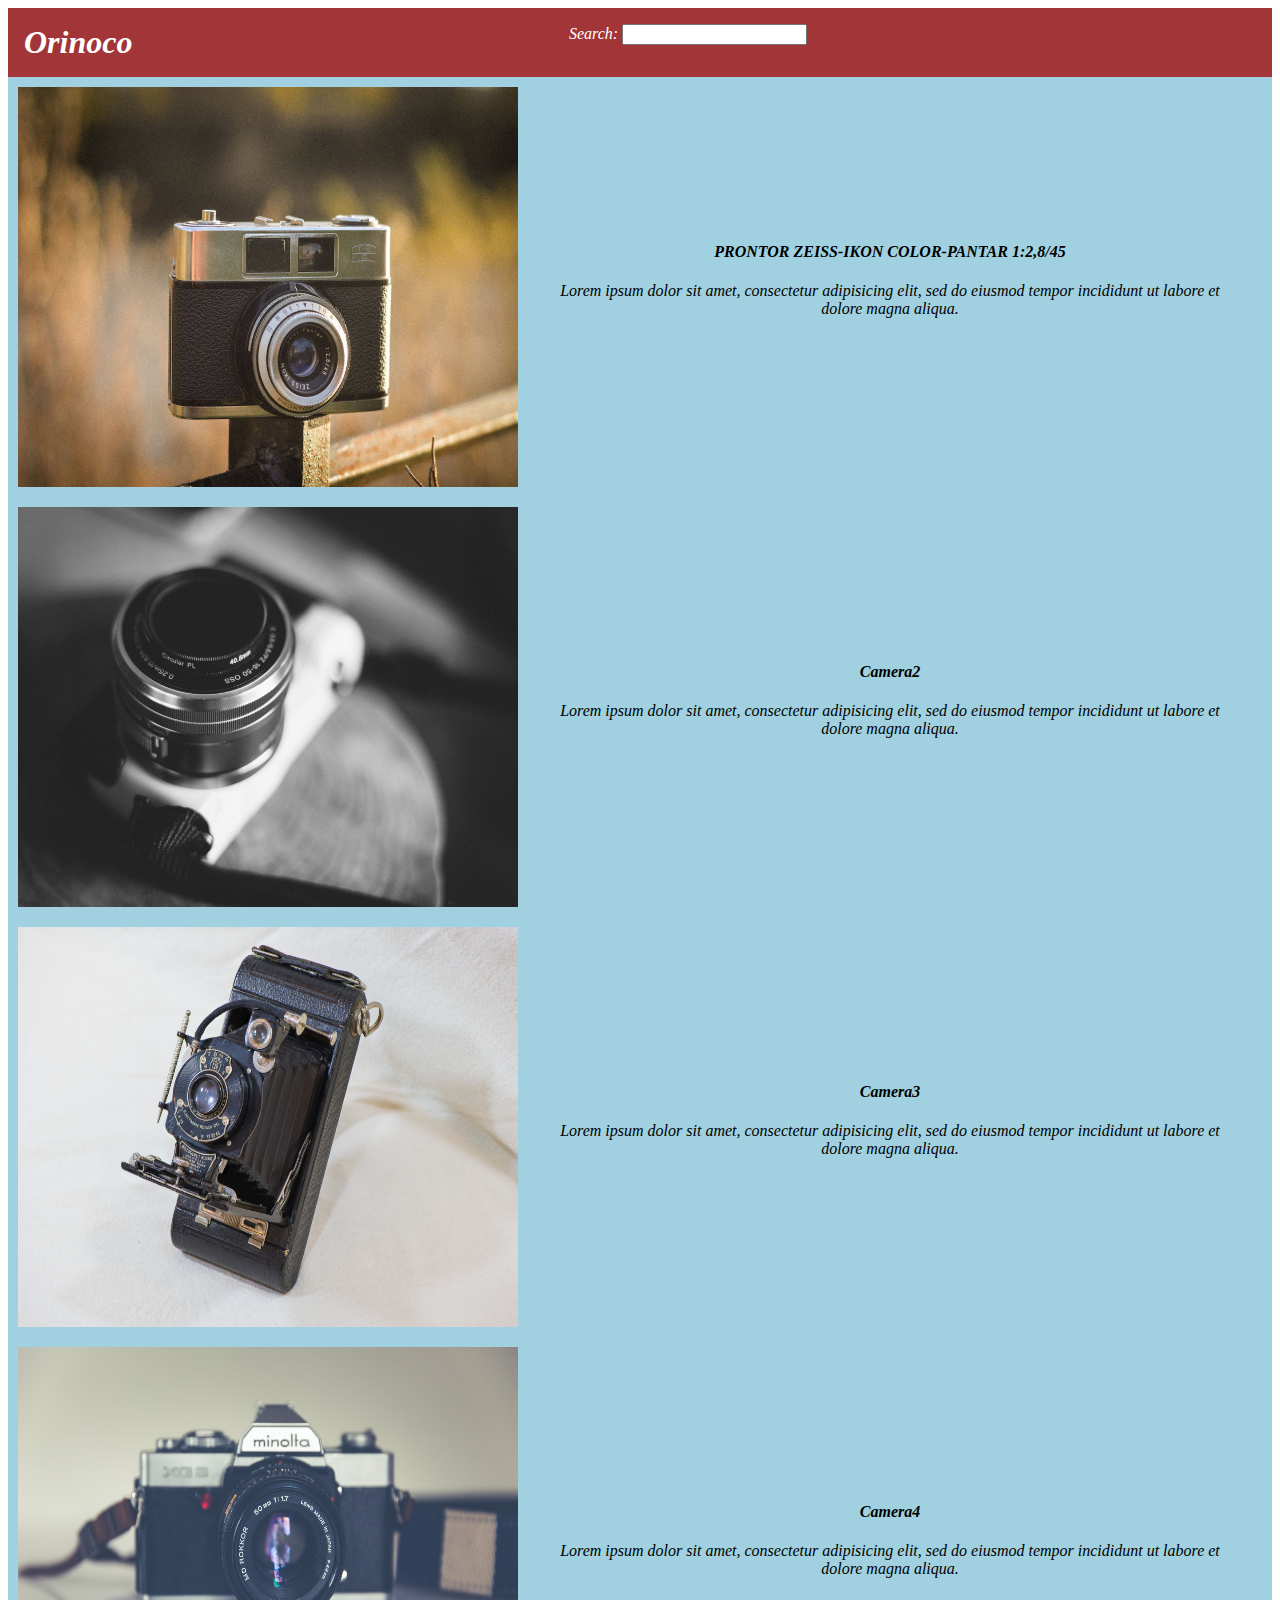
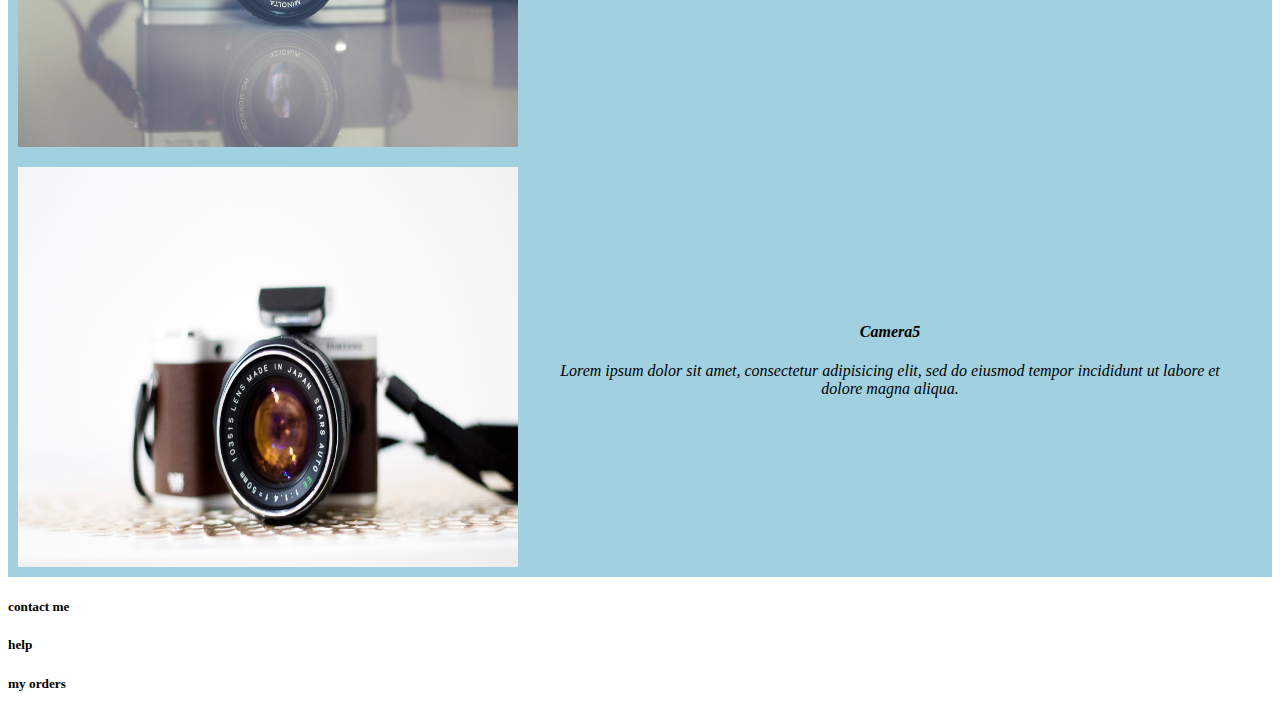
==== index.html @ 06f62643 "add camera images on body" ====
<!DOCTYPE html>
<html lang="en">
    <head>
    <meta charset="utf-8">
    <meta name="keywords" content="website,Orinoco, cameras, lences, best lences, vintage camera, buy camera, camera online, ">
    <meta name="description" content="Orinco a website, where you can find all best vitage cameras for sale, easy to order">
    <meta name="viewport" content="width=device-width, initial-scale=1.0, viewport-fit=cover">
    <link rel="stylesheet" href="style.css"> 
    <link rel="stylesheet" href="https://cdnjs.cloudflare.com/ajax/libs/font-awesome/4.7.0/css/font-awesome.min.css">
    <title>Orinoco</title>
</head>
<body>
 <div class="mainpage">
 <div class="grid-container">
    <div class="header">
    <div class="nav-logo">Orinoco</div>
    <div class="Search">
        <label for="search">Search:</label>
        <input type="search" id="search" name="search">
        </div>
    <div class="cart">
           <i class="fas fa-shopping-cart"></i>
        </div>
        </div>
    </div>
    <div class="camera">
        <div class="V-cam">
            <img src="image/vcam_1.jpg" alt="Lorem ipsum dolor sit amet, consectetur adipisicing elit, sed do eiusmod tempor incididunt ut labore et dolore magna aliqua." height="400" width="500">
            <div class="description" >
                <h4>PRONTOR ZEISS-IKON COLOR-PANTAR 1:2,8/45 </h4>
                <p>Lorem ipsum dolor sit amet, consectetur adipisicing elit, sed do eiusmod tempor incididunt ut labore et dolore magna aliqua.</p>
             <div class="options">
                 <i class="fas fa-shopping-basket"></i>
                 <i class="fas fa-binoculars"></i>
             </div>   
            </div>
        </div>
         <div class="V-cam">
            <img src="image/vcam_2.jpg" alt="Lorem ipsum dolor sit amet, consectetur adipisicing elit, sed do eiusmod tempor incididunt ut labore et dolore magna aliqua." height="400" width="500">
            <div class="description">
                <h4>Camera2</h4>
                <p>Lorem ipsum dolor sit amet, consectetur adipisicing elit, sed do eiusmod tempor incididunt ut labore et dolore magna aliqua.</p>
                <div class="options">
                 <i class="fas fa-shopping-basket"></i>
                 <i class="fas fa-binoculars"></i>
            </div>
        </div>
         </div>
         <div class="V-cam">
            <img src="image/vcam_3.jpg" alt="Lorem ipsum dolor sit amet, consectetur adipisicing elit, sed do eiusmod tempor incididunt ut labore et dolore magna aliqua." height="400" width="500">
            <div class="description">
                <h4>Camera3</h4>
                <p>Lorem ipsum dolor sit amet, consectetur adipisicing elit, sed do eiusmod tempor incididunt ut labore et dolore magna aliqua.</p>
                    <div class="options">
                 <i class="fas fa-shopping-basket"></i>
                 <i class="fas fa-binoculars"></i>
            </div>
            </div>
        </div>
         <div class="V-cam">
            <img src="image/vcam_4.jpg" alt="Lorem ipsum dolor sit amet, consectetur adipisicing elit, sed do eiusmod tempor incididunt ut labore et dolore magna aliqua." height="400" width="500" >
            <div class="description">
                <h4>Camera4</h4>
                <p>Lorem ipsum dolor sit amet, consectetur adipisicing elit, sed do eiusmod tempor incididunt ut labore et dolore magna aliqua.</p>
                    <div class="options">
                 <i class="fas fa-shopping-basket"></i>
                 <i class="fas fa-binoculars"></i>
            </div>
            </div>
        </div>
         <div class="V-cam">
            <img src="image/vcam_5.jpg" alt="Lorem ipsum dolor sit amet, consectetur adipisicing elit, sed do eiusmod tempor incididunt ut labore et dolore magna aliqua." height="400" width="500">
            <div class="description">
                <h4>Camera5</h4>
                <p>Lorem ipsum dolor sit amet, consectetur adipisicing elit, sed do eiusmod tempor incididunt ut labore et dolore magna aliqua.</p>
                    <div class="options">
                 <i class="fas fa-shopping-basket"></i>
                 <i class="fas fa-binoculars"></i>
            </div>
            </div>
        </div>   
    </div>
    </div>
    <div class="footer">
        <h5>contact me</h5>
        <h5>help</h5>
        <h5>my orders</h5>

    </div>
    
</body>
</html>
---- style.css ----
.mainpage {
    background-color: rgb(161, 209, 224);
    font-style: italic;
   
}

.header{
    background-color: rgba(160, 21, 21, 0.836);
    font-family: serif;
    color: white;
    margin: 0 auto;
    padding: 1em;
    display: flex;
    flex-direction: row;
    align-content: center;
    justify-content:space-between;
    
}
.nav-logo{
    color: white;
    font-weight: bold;
    font-family:fantasy;
    font-size:xx-large;
    

}
.nav-search{
  overflow: hidden;
  background-color: #fafafa;
  float: left;
  display: block;
  color: black;
  text-align: center;
  padding: 10px 14px;
  margin-right: 200px;
  text-decoration: none;
  font-size: 17px;

}
.cart{
    color:white ;
}
.camera{
    display: flex;
    flex-direction: column;
    align-items: flex-start;
}
.camera .V-cam {
    display: flex;
    flex-direction: row;
    align-content: center;
    justify-content:space-between;
    margin: 10px;
}
.description {
    margin: 30px;
   text-align: center;
   align-self: center;

}
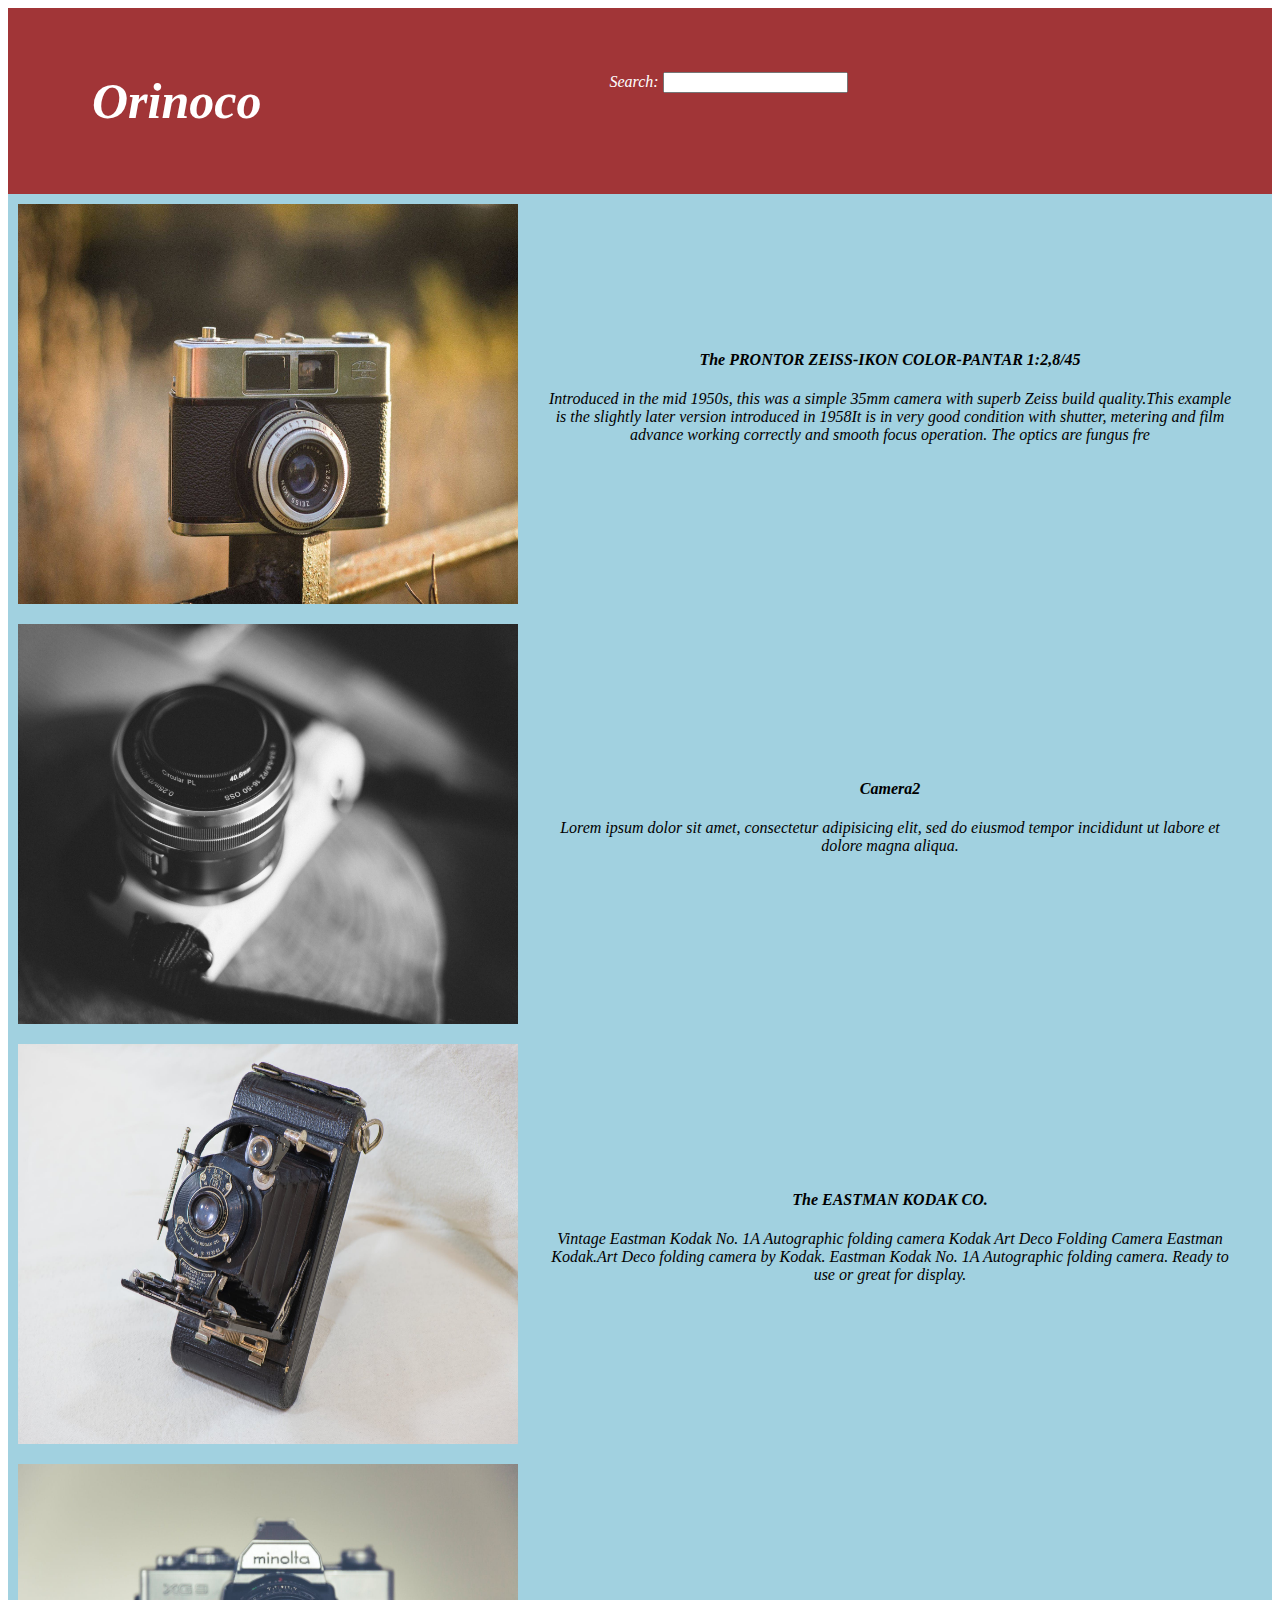
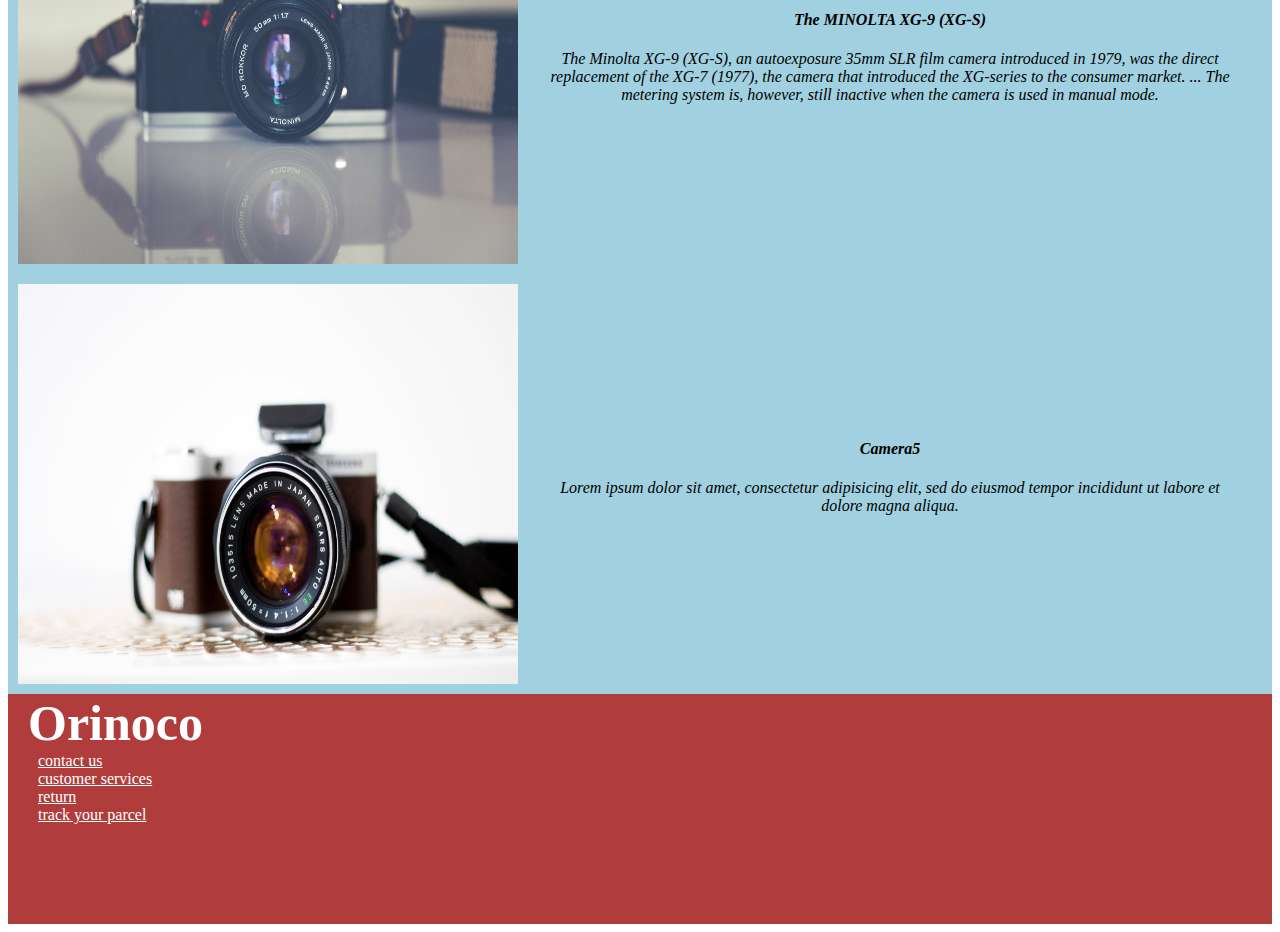
==== commit ad19f572: "coded footer assigning background, link and logo" ====
--- a/index.html
+++ b/index.html
@@ -27,8 +27,8 @@
         <div class="V-cam">
             <img src="image/vcam_1.jpg" alt="Lorem ipsum dolor sit amet, consectetur adipisicing elit, sed do eiusmod tempor incididunt ut labore et dolore magna aliqua." height="400" width="500">
             <div class="description" >
-                <h4>PRONTOR ZEISS-IKON COLOR-PANTAR 1:2,8/45 </h4>
-                <p>Lorem ipsum dolor sit amet, consectetur adipisicing elit, sed do eiusmod tempor incididunt ut labore et dolore magna aliqua.</p>
+                <h4>The PRONTOR ZEISS-IKON COLOR-PANTAR 1:2,8/45 </h4>
+                <p>Introduced in the mid 1950s, this was a simple 35mm camera with superb Zeiss build quality.This example is the slightly later version introduced in 1958It is in very good condition with shutter, metering and film advance working correctly and smooth focus operation. The optics are fungus fre</p>
              <div class="options">
                  <i class="fas fa-shopping-basket"></i>
                  <i class="fas fa-binoculars"></i>
@@ -49,8 +49,8 @@
          <div class="V-cam">
             <img src="image/vcam_3.jpg" alt="Lorem ipsum dolor sit amet, consectetur adipisicing elit, sed do eiusmod tempor incididunt ut labore et dolore magna aliqua." height="400" width="500">
             <div class="description">
-                <h4>Camera3</h4>
-                <p>Lorem ipsum dolor sit amet, consectetur adipisicing elit, sed do eiusmod tempor incididunt ut labore et dolore magna aliqua.</p>
+                <h4> The EASTMAN KODAK CO.</h4>
+                <p>Vintage Eastman Kodak No. 1A Autographic folding camera Kodak Art Deco Folding Camera Eastman Kodak.Art Deco folding camera by Kodak. Eastman Kodak No. 1A Autographic folding camera. Ready to use or great for display.</p>
                     <div class="options">
                  <i class="fas fa-shopping-basket"></i>
                  <i class="fas fa-binoculars"></i>
@@ -60,8 +60,8 @@
          <div class="V-cam">
             <img src="image/vcam_4.jpg" alt="Lorem ipsum dolor sit amet, consectetur adipisicing elit, sed do eiusmod tempor incididunt ut labore et dolore magna aliqua." height="400" width="500" >
             <div class="description">
-                <h4>Camera4</h4>
-                <p>Lorem ipsum dolor sit amet, consectetur adipisicing elit, sed do eiusmod tempor incididunt ut labore et dolore magna aliqua.</p>
+                <h4>The MINOLTA XG-9 (XG-S)</h4>
+                <p>The Minolta XG-9 (XG-S), an autoexposure 35mm SLR film camera introduced in 1979, was the direct replacement of the XG-7 (1977), the camera that introduced the XG-series to the consumer market. ... The metering system is, however, still inactive when the camera is used in manual mode.</p>
                     <div class="options">
                  <i class="fas fa-shopping-basket"></i>
                  <i class="fas fa-binoculars"></i>
@@ -82,10 +82,11 @@
     </div>
     </div>
     <div class="footer">
-        <h5>contact me</h5>
-        <h5>help</h5>
-        <h5>my orders</h5>
-
+        <div class="nav-logo">Orinoco</div>
+       <li><a class="text-color" href="http://contactus.com">contact us</a></li>
+       <li><a class="text-color" href="http://customerservices.com">customer services</a></li>
+       <li><a class="text-color" href="http://return.com">return</a></li>
+       <li><a class="text-color" href="http://trackyourparcel.com">track your parcel</a></li>
     </div>
     
 </body>
--- a/style.css
+++ b/style.css
@@ -1,7 +1,6 @@
 .mainpage {
     background-color: rgb(161, 209, 224);
     font-style: italic;
-   
 }
 
 .header{
@@ -9,23 +8,20 @@
     font-family: serif;
     color: white;
     margin: 0 auto;
-    padding: 1em;
+    padding: 4em;
     display: flex;
     flex-direction: row;
     align-content: center;
-    justify-content:space-between;
-    
+    justify-content:space-between;    
 }
 .nav-logo{
     color: white;
     font-weight: bold;
     font-family:fantasy;
-    font-size:xx-large;
-    
-
+    font-size: 50px;
+    margin-left:20px;
 }
 .nav-search{
-  overflow: hidden;
   background-color: #fafafa;
   float: left;
   display: block;
@@ -35,7 +31,6 @@
   margin-right: 200px;
   text-decoration: none;
   font-size: 17px;
-
 }
 .cart{
     color:white ;
@@ -56,5 +51,22 @@
     margin: 30px;
    text-align: center;
    align-self: center;
-
+}
+.options{
+    display: flex;
+    flex: row;
+    align-items: center;
+    justify-content:space-around;
+}
+.footer {
+    background-color: rgba(160, 21, 21, 0.836);
+    height: 230px;
+}
+.footer a {
+    display: flex;
+    flex-direction: column;
+    align-items: flex-start;
+    margin-left: 20px;
+    color: white;
+    margin-left: 30px;
 }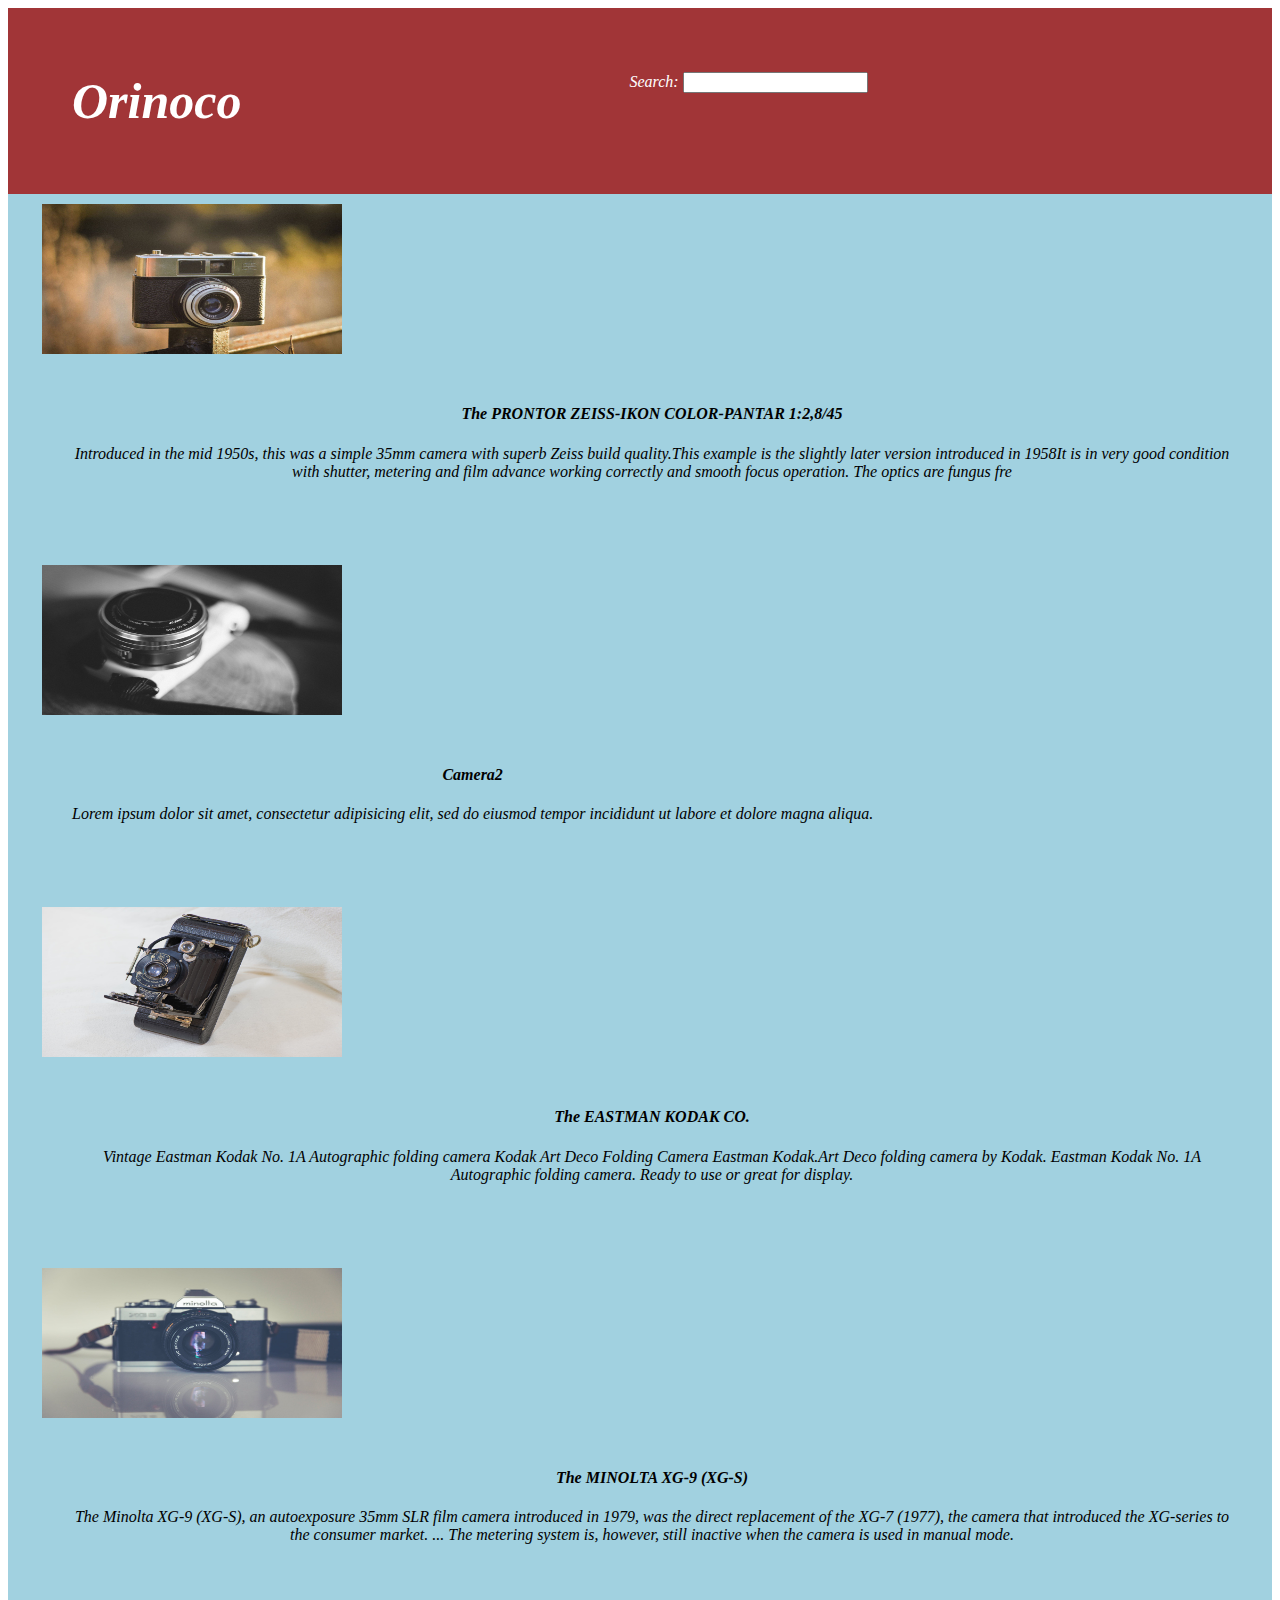
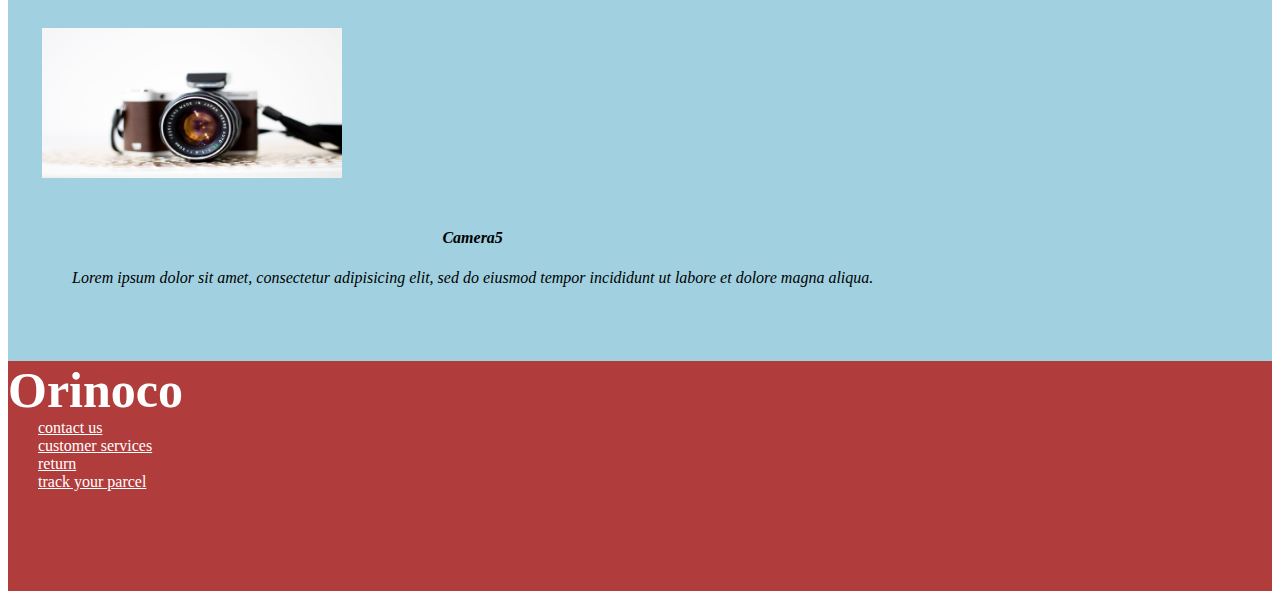
==== commit a25d4b5b: "cresize image" ====
--- a/index.html
+++ b/index.html
@@ -25,7 +25,7 @@
     </div>
     <div class="camera">
         <div class="V-cam">
-            <img src="image/vcam_1.jpg" alt="Lorem ipsum dolor sit amet, consectetur adipisicing elit, sed do eiusmod tempor incididunt ut labore et dolore magna aliqua." height="400" width="500">
+            <img src="image/vcam_1.jpg" alt="Lorem ipsum dolor sit amet, consectetur adipisicing elit, sed do eiusmod tempor incididunt ut labore et dolore magna aliqua." height="150" width="300">
             <div class="description" >
                 <h4>The PRONTOR ZEISS-IKON COLOR-PANTAR 1:2,8/45 </h4>
                 <p>Introduced in the mid 1950s, this was a simple 35mm camera with superb Zeiss build quality.This example is the slightly later version introduced in 1958It is in very good condition with shutter, metering and film advance working correctly and smooth focus operation. The optics are fungus fre</p>
@@ -36,7 +36,7 @@
             </div>
         </div>
          <div class="V-cam">
-            <img src="image/vcam_2.jpg" alt="Lorem ipsum dolor sit amet, consectetur adipisicing elit, sed do eiusmod tempor incididunt ut labore et dolore magna aliqua." height="400" width="500">
+            <img src="image/vcam_2.jpg" alt="Lorem ipsum dolor sit amet, consectetur adipisicing elit, sed do eiusmod tempor incididunt ut labore et dolore magna aliqua." height="150" width="300">
             <div class="description">
                 <h4>Camera2</h4>
                 <p>Lorem ipsum dolor sit amet, consectetur adipisicing elit, sed do eiusmod tempor incididunt ut labore et dolore magna aliqua.</p>
@@ -47,7 +47,7 @@
         </div>
          </div>
          <div class="V-cam">
-            <img src="image/vcam_3.jpg" alt="Lorem ipsum dolor sit amet, consectetur adipisicing elit, sed do eiusmod tempor incididunt ut labore et dolore magna aliqua." height="400" width="500">
+            <img src="image/vcam_3.jpg" alt="Lorem ipsum dolor sit amet, consectetur adipisicing elit, sed do eiusmod tempor incididunt ut labore et dolore magna aliqua." height="150" width="300">
             <div class="description">
                 <h4> The EASTMAN KODAK CO.</h4>
                 <p>Vintage Eastman Kodak No. 1A Autographic folding camera Kodak Art Deco Folding Camera Eastman Kodak.Art Deco folding camera by Kodak. Eastman Kodak No. 1A Autographic folding camera. Ready to use or great for display.</p>
@@ -58,7 +58,7 @@
             </div>
         </div>
          <div class="V-cam">
-            <img src="image/vcam_4.jpg" alt="Lorem ipsum dolor sit amet, consectetur adipisicing elit, sed do eiusmod tempor incididunt ut labore et dolore magna aliqua." height="400" width="500" >
+            <img src="image/vcam_4.jpg" alt="Lorem ipsum dolor sit amet, consectetur adipisicing elit, sed do eiusmod tempor incididunt ut labore et dolore magna aliqua." height="150" width="300">
             <div class="description">
                 <h4>The MINOLTA XG-9 (XG-S)</h4>
                 <p>The Minolta XG-9 (XG-S), an autoexposure 35mm SLR film camera introduced in 1979, was the direct replacement of the XG-7 (1977), the camera that introduced the XG-series to the consumer market. ... The metering system is, however, still inactive when the camera is used in manual mode.</p>
@@ -69,7 +69,7 @@
             </div>
         </div>
          <div class="V-cam">
-            <img src="image/vcam_5.jpg" alt="Lorem ipsum dolor sit amet, consectetur adipisicing elit, sed do eiusmod tempor incididunt ut labore et dolore magna aliqua." height="400" width="500">
+            <img src="image/vcam_5.jpg" alt="Lorem ipsum dolor sit amet, consectetur adipisicing elit, sed do eiusmod tempor incididunt ut labore et dolore magna aliqua." height="150" width="300">
             <div class="description">
                 <h4>Camera5</h4>
                 <p>Lorem ipsum dolor sit amet, consectetur adipisicing elit, sed do eiusmod tempor incididunt ut labore et dolore magna aliqua.</p>
--- a/style.css
+++ b/style.css
@@ -1,6 +1,7 @@
 .mainpage {
     background-color: rgb(161, 209, 224);
     font-style: italic;
+    size: 100%;
 }
 
 .header{
@@ -19,18 +20,20 @@
     font-weight: bold;
     font-family:fantasy;
     font-size: 50px;
-    margin-left:20px;
+    margin-right:60px;
+    align-items: flex-start;
 }
 .nav-search{
   background-color: #fafafa;
   float: left;
   display: block;
   color: black;
-  text-align: center;
+  text-align:end;
   padding: 10px 14px;
   margin-right: 200px;
   text-decoration: none;
   font-size: 17px;
+  /* align-items: flex-end; */
 }
 .cart{
     color:white ;
@@ -39,10 +42,11 @@
     display: flex;
     flex-direction: column;
     align-items: flex-start;
+    padding-left: 1.5em;
 }
 .camera .V-cam {
     display: flex;
-    flex-direction: row;
+    flex-direction: column;
     align-content: center;
     justify-content:space-between;
     margin: 10px;
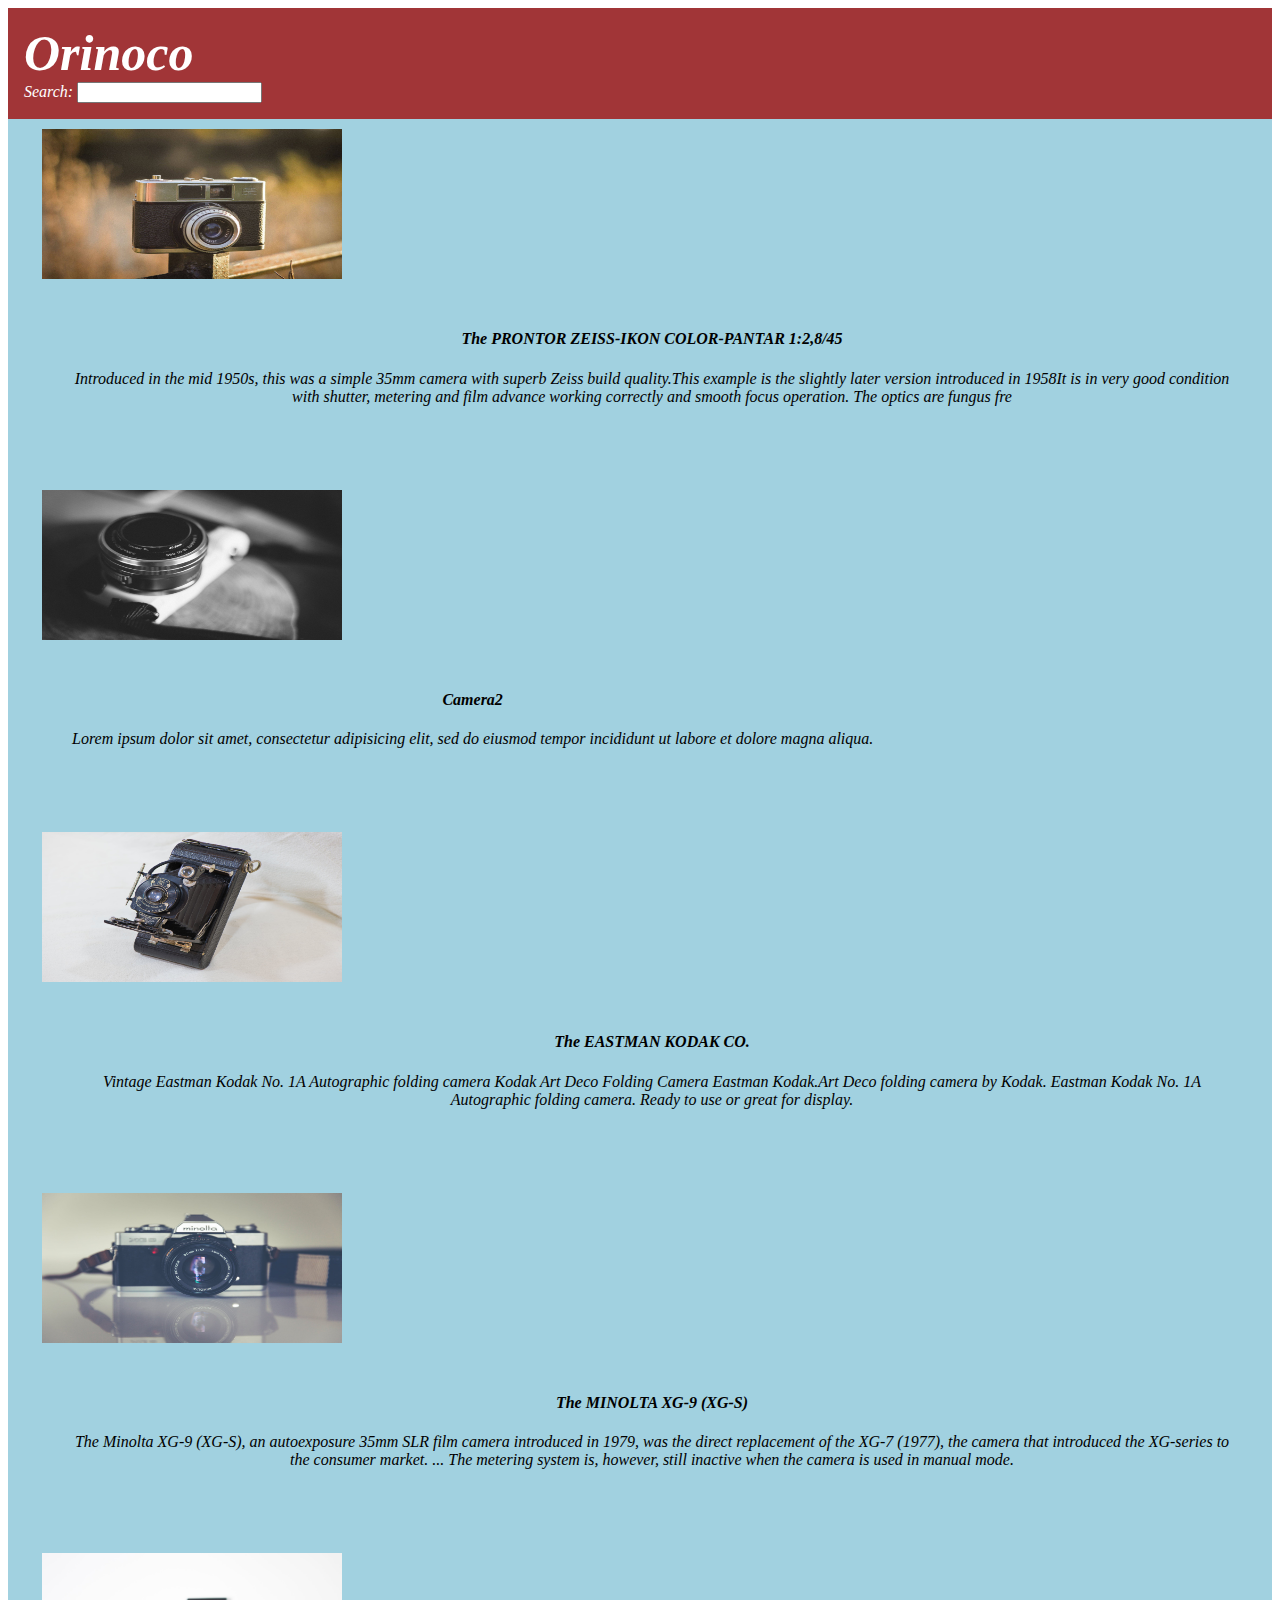
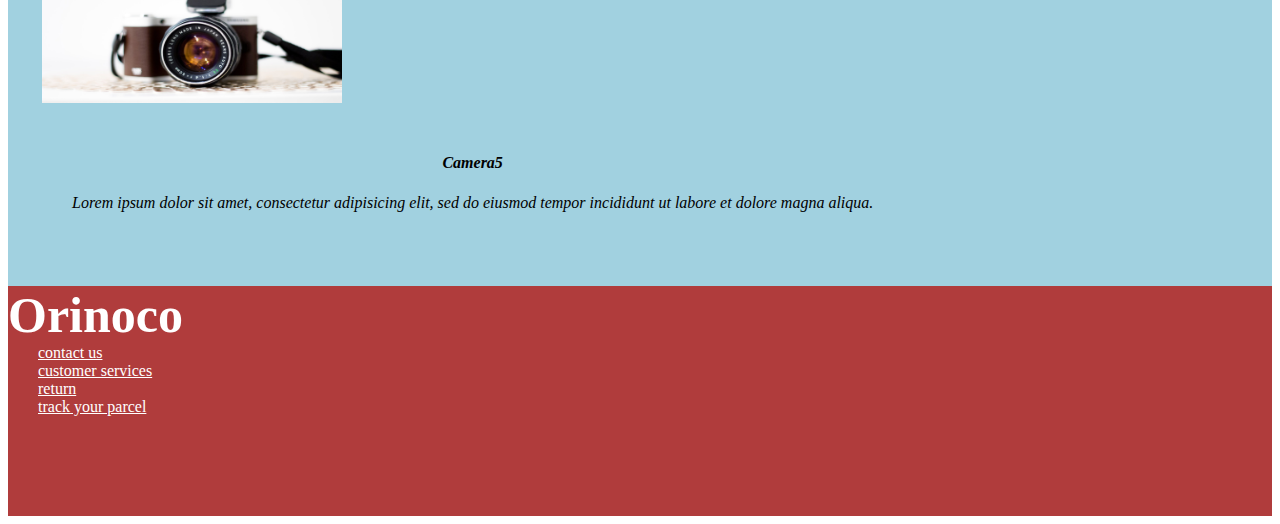
==== commit 9105c4fb: "change the display of header" ====
--- a/index.html
+++ b/index.html
@@ -7,6 +7,7 @@
     <meta name="viewport" content="width=device-width, initial-scale=1.0, viewport-fit=cover">
     <link rel="stylesheet" href="style.css"> 
     <link rel="stylesheet" href="https://cdnjs.cloudflare.com/ajax/libs/font-awesome/4.7.0/css/font-awesome.min.css">
+    <meta name="viewport" content="width=device-width, initial-scale=1.0">
     <title>Orinoco</title>
 </head>
 <body>
@@ -14,12 +15,14 @@
  <div class="grid-container">
     <div class="header">
     <div class="nav-logo">Orinoco</div>
+    <div class="flex">
     <div class="Search">
         <label for="search">Search:</label>
         <input type="search" id="search" name="search">
         </div>
     <div class="cart">
            <i class="fas fa-shopping-cart"></i>
+        </div>
         </div>
         </div>
     </div>
--- a/style.css
+++ b/style.css
@@ -1,19 +1,20 @@
 .mainpage {
     background-color: rgb(161, 209, 224);
     font-style: italic;
-    size: 100%;
+   
 }
-
 .header{
     background-color: rgba(160, 21, 21, 0.836);
     font-family: serif;
     color: white;
     margin: 0 auto;
-    padding: 4em;
-    display: flex;
+    padding: 1em;   
+}
+.flex{ 
+       display: flex;
     flex-direction: row;
     align-content: center;
-    justify-content:space-between;    
+    justify-content:space-between; 
 }
 .nav-logo{
     color: white;
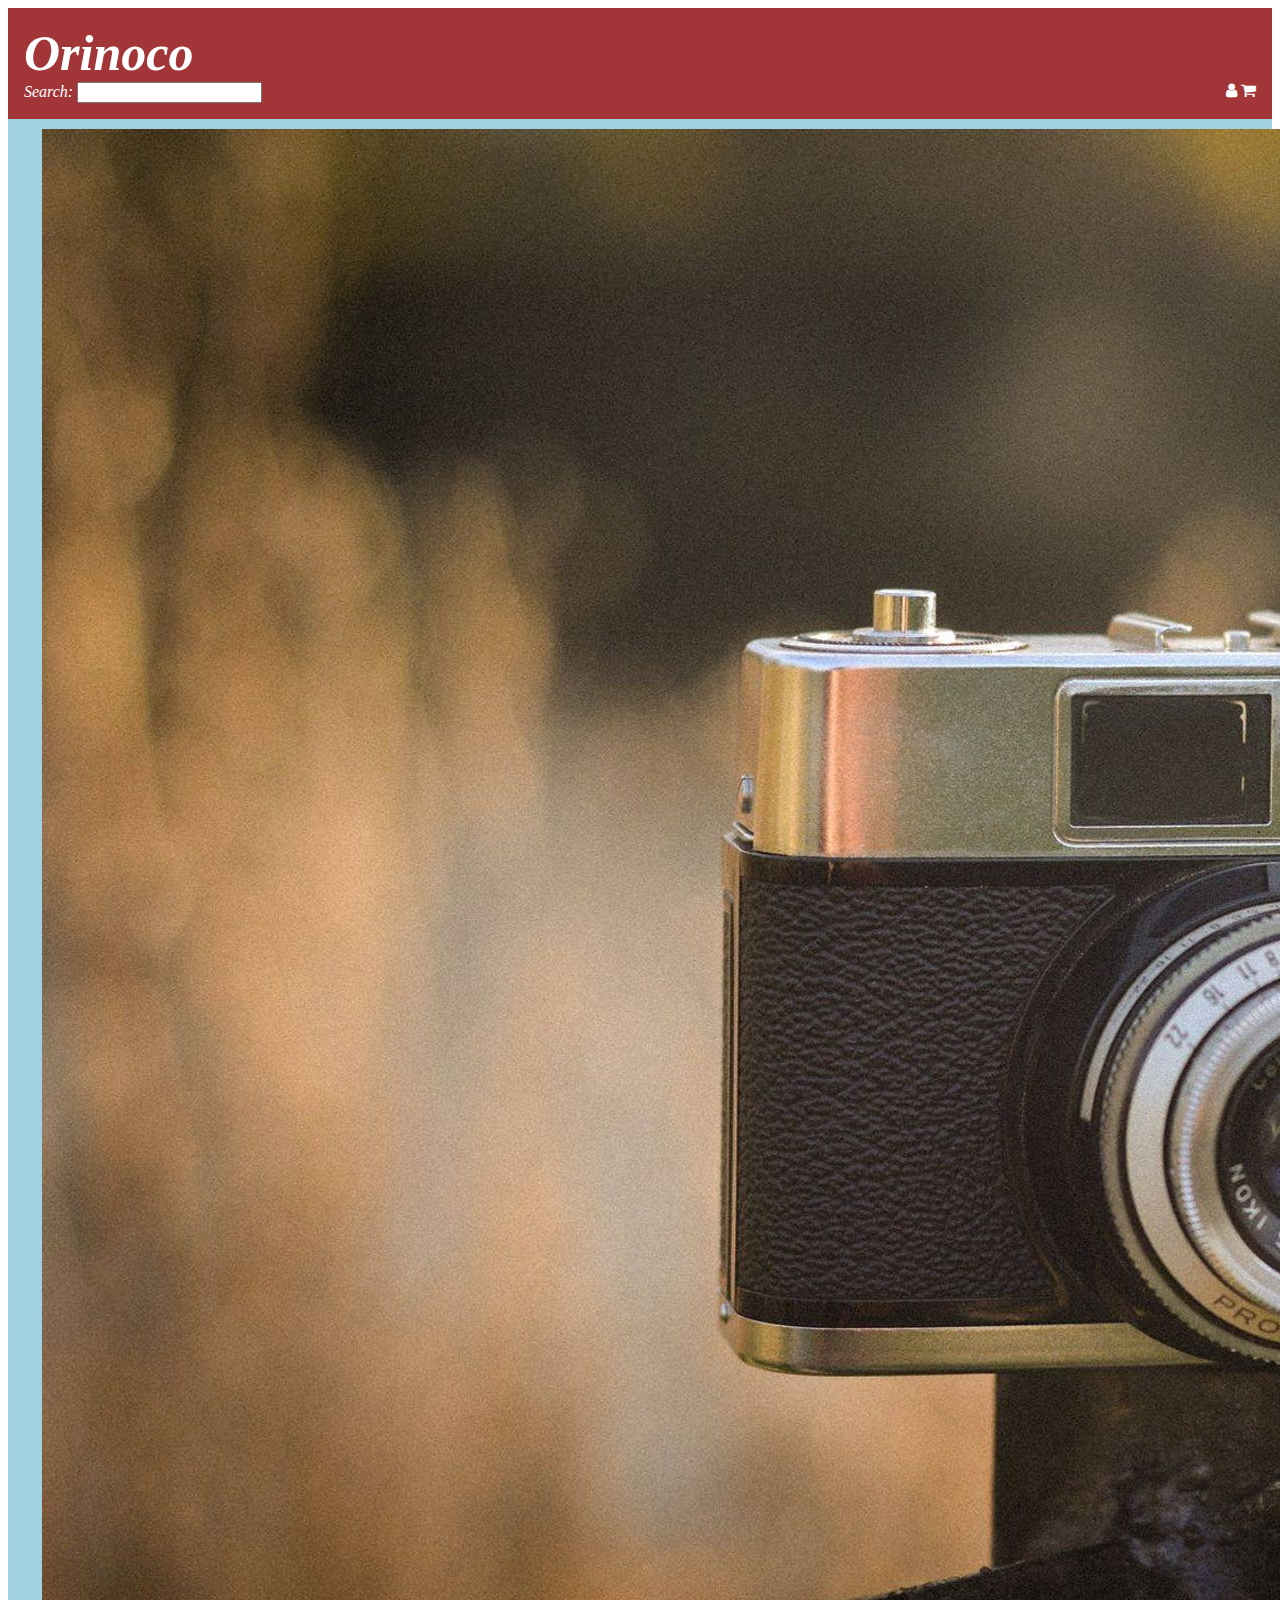
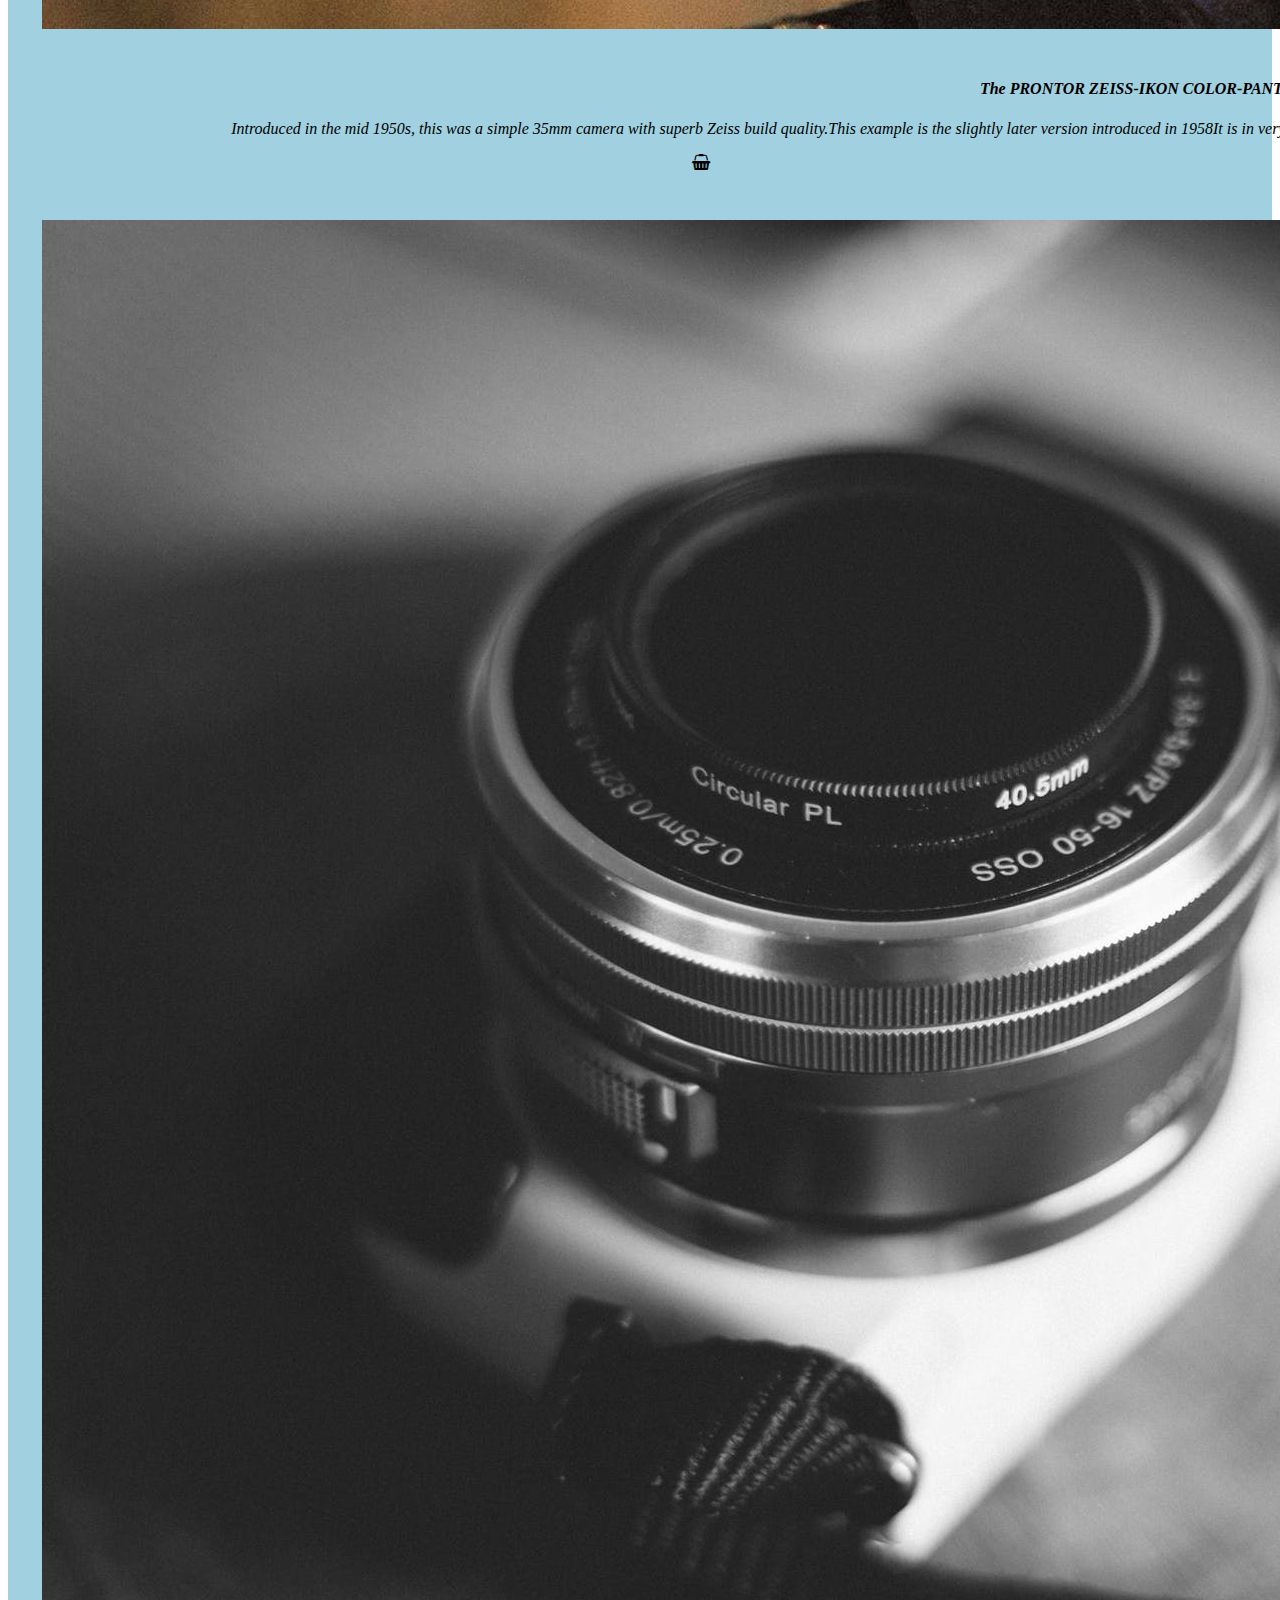
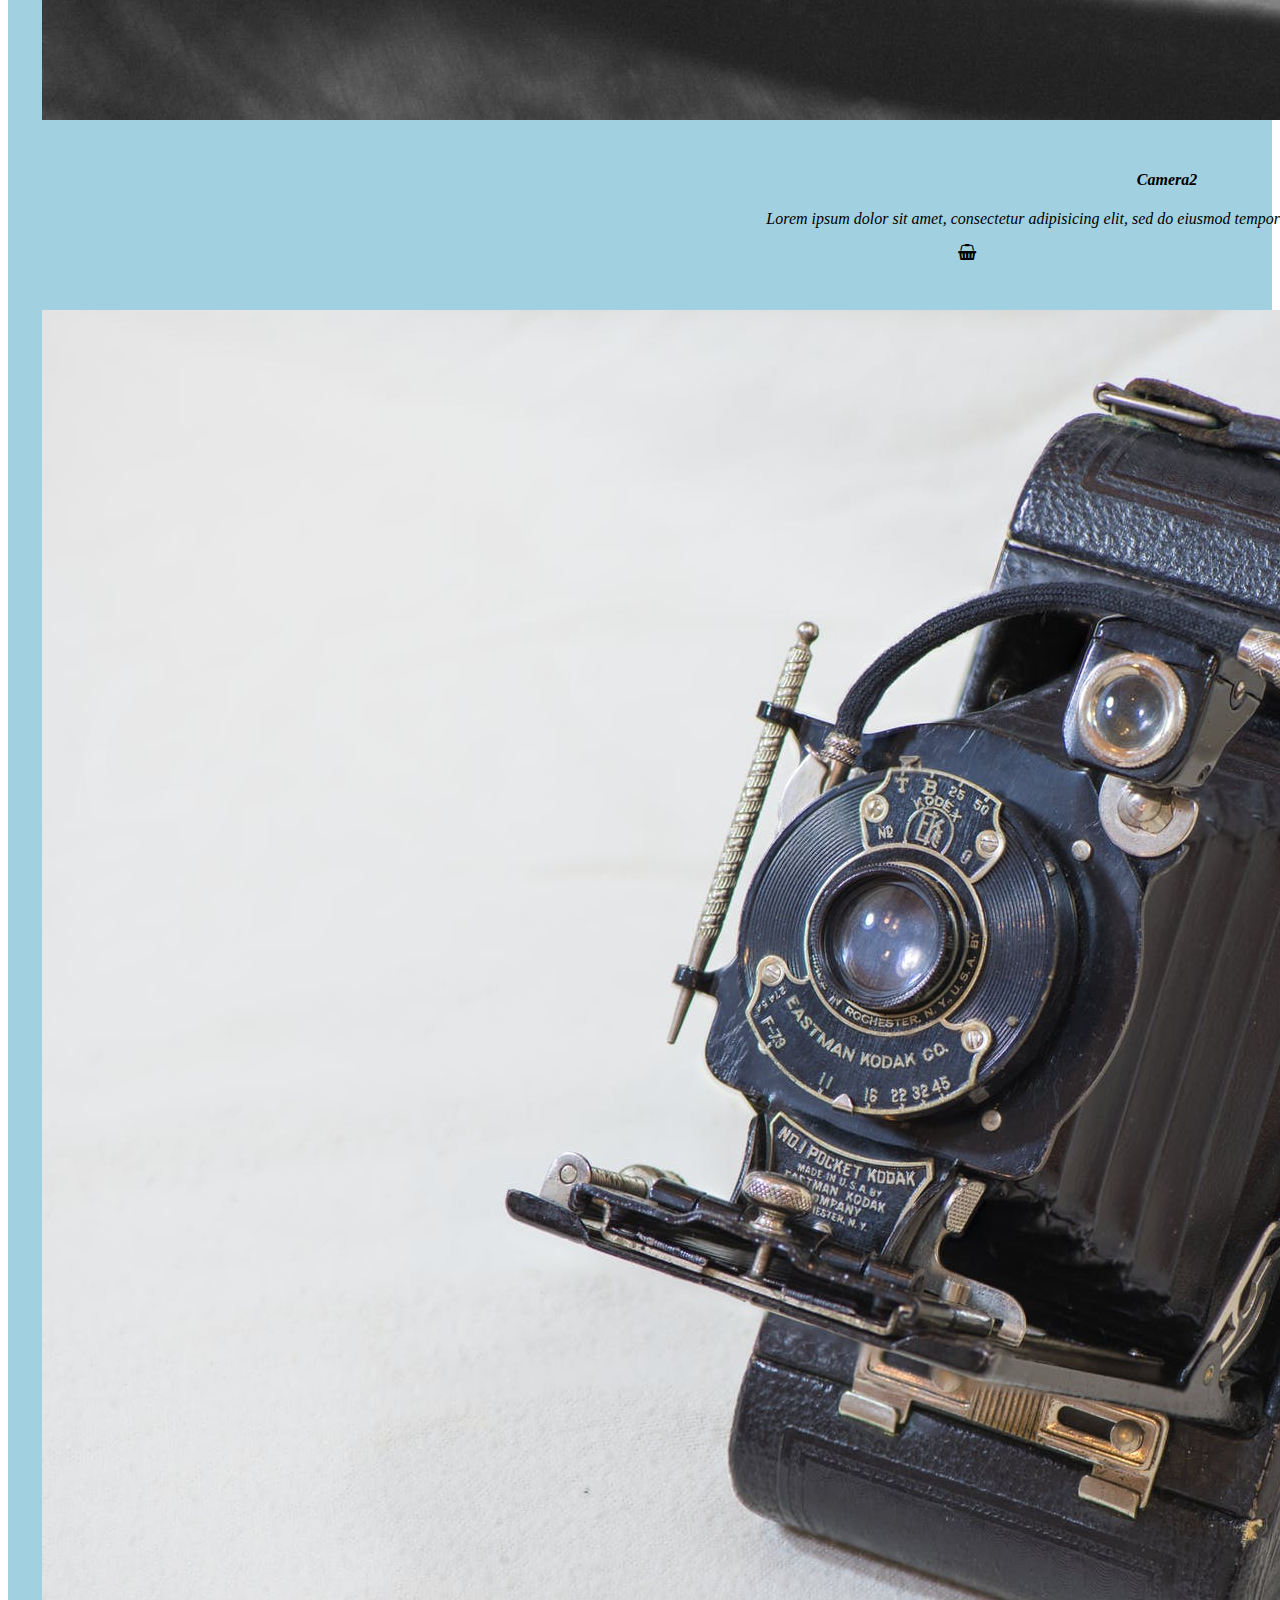
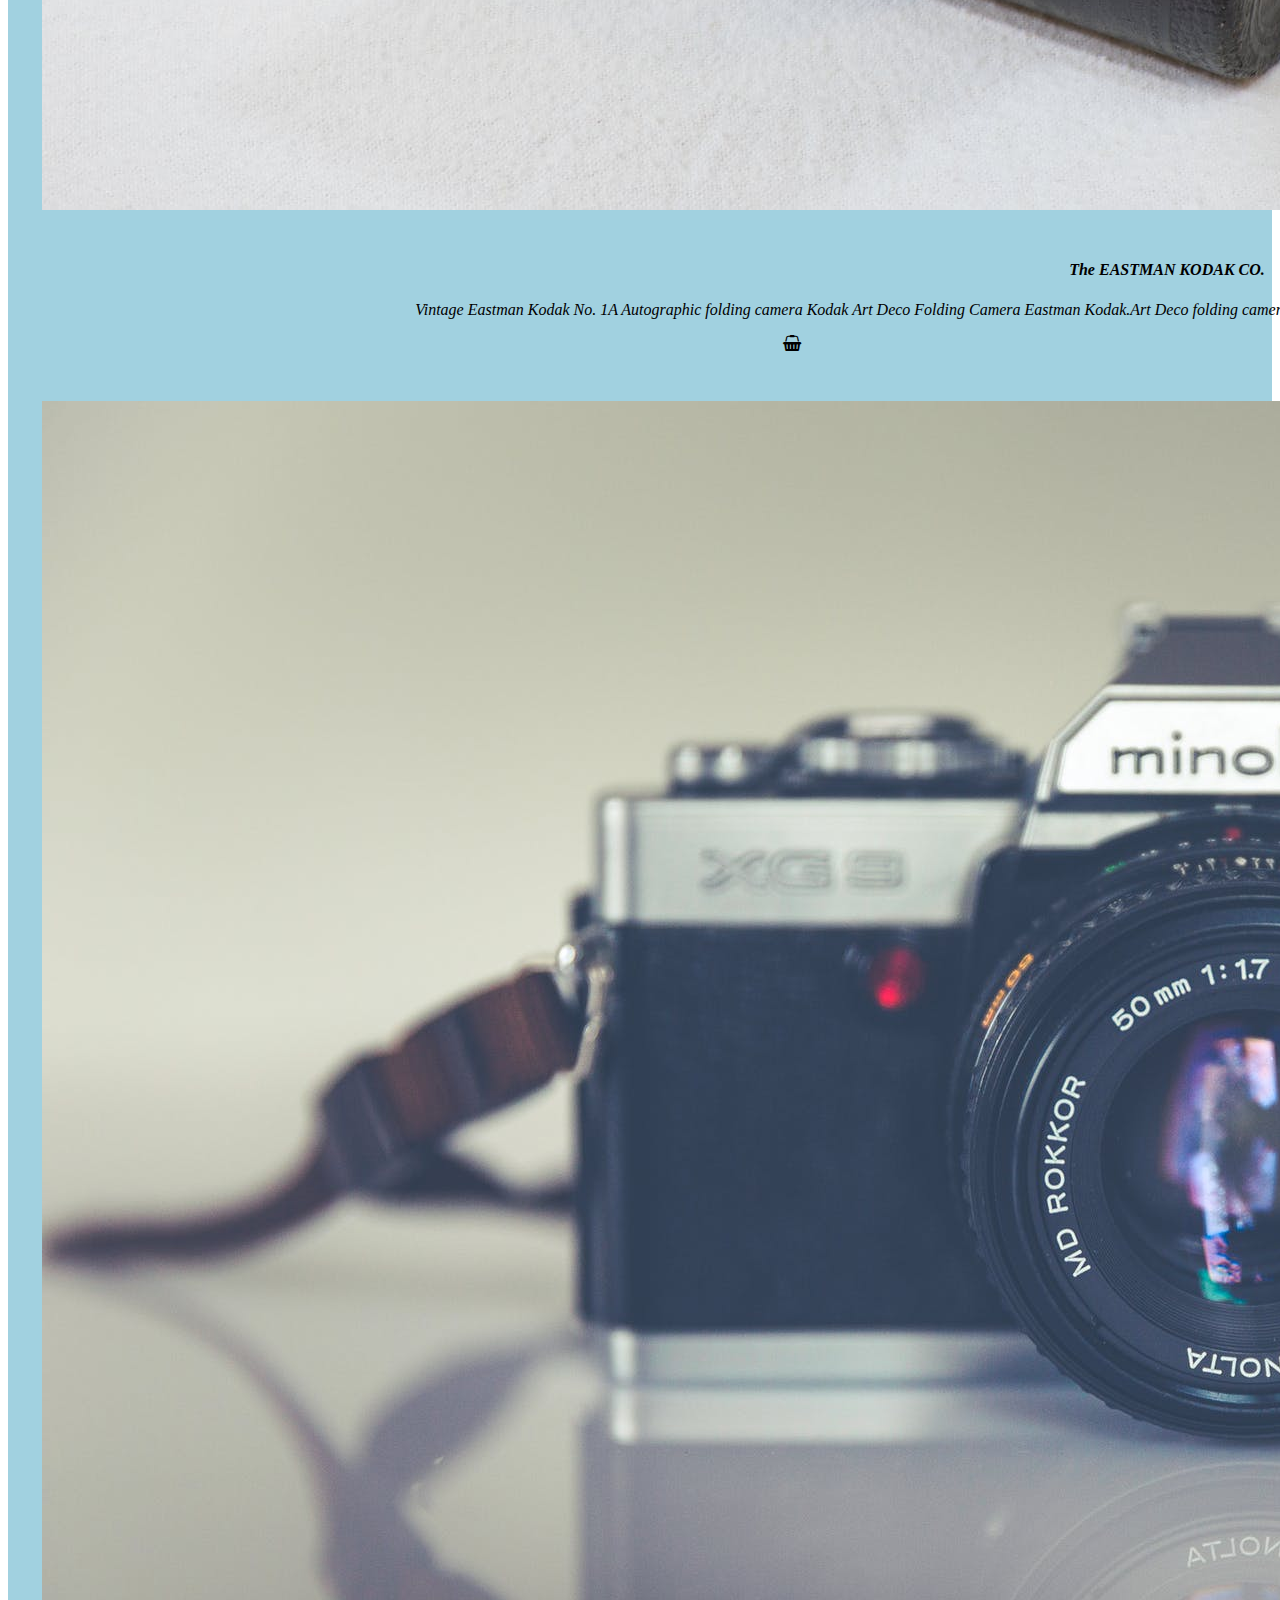
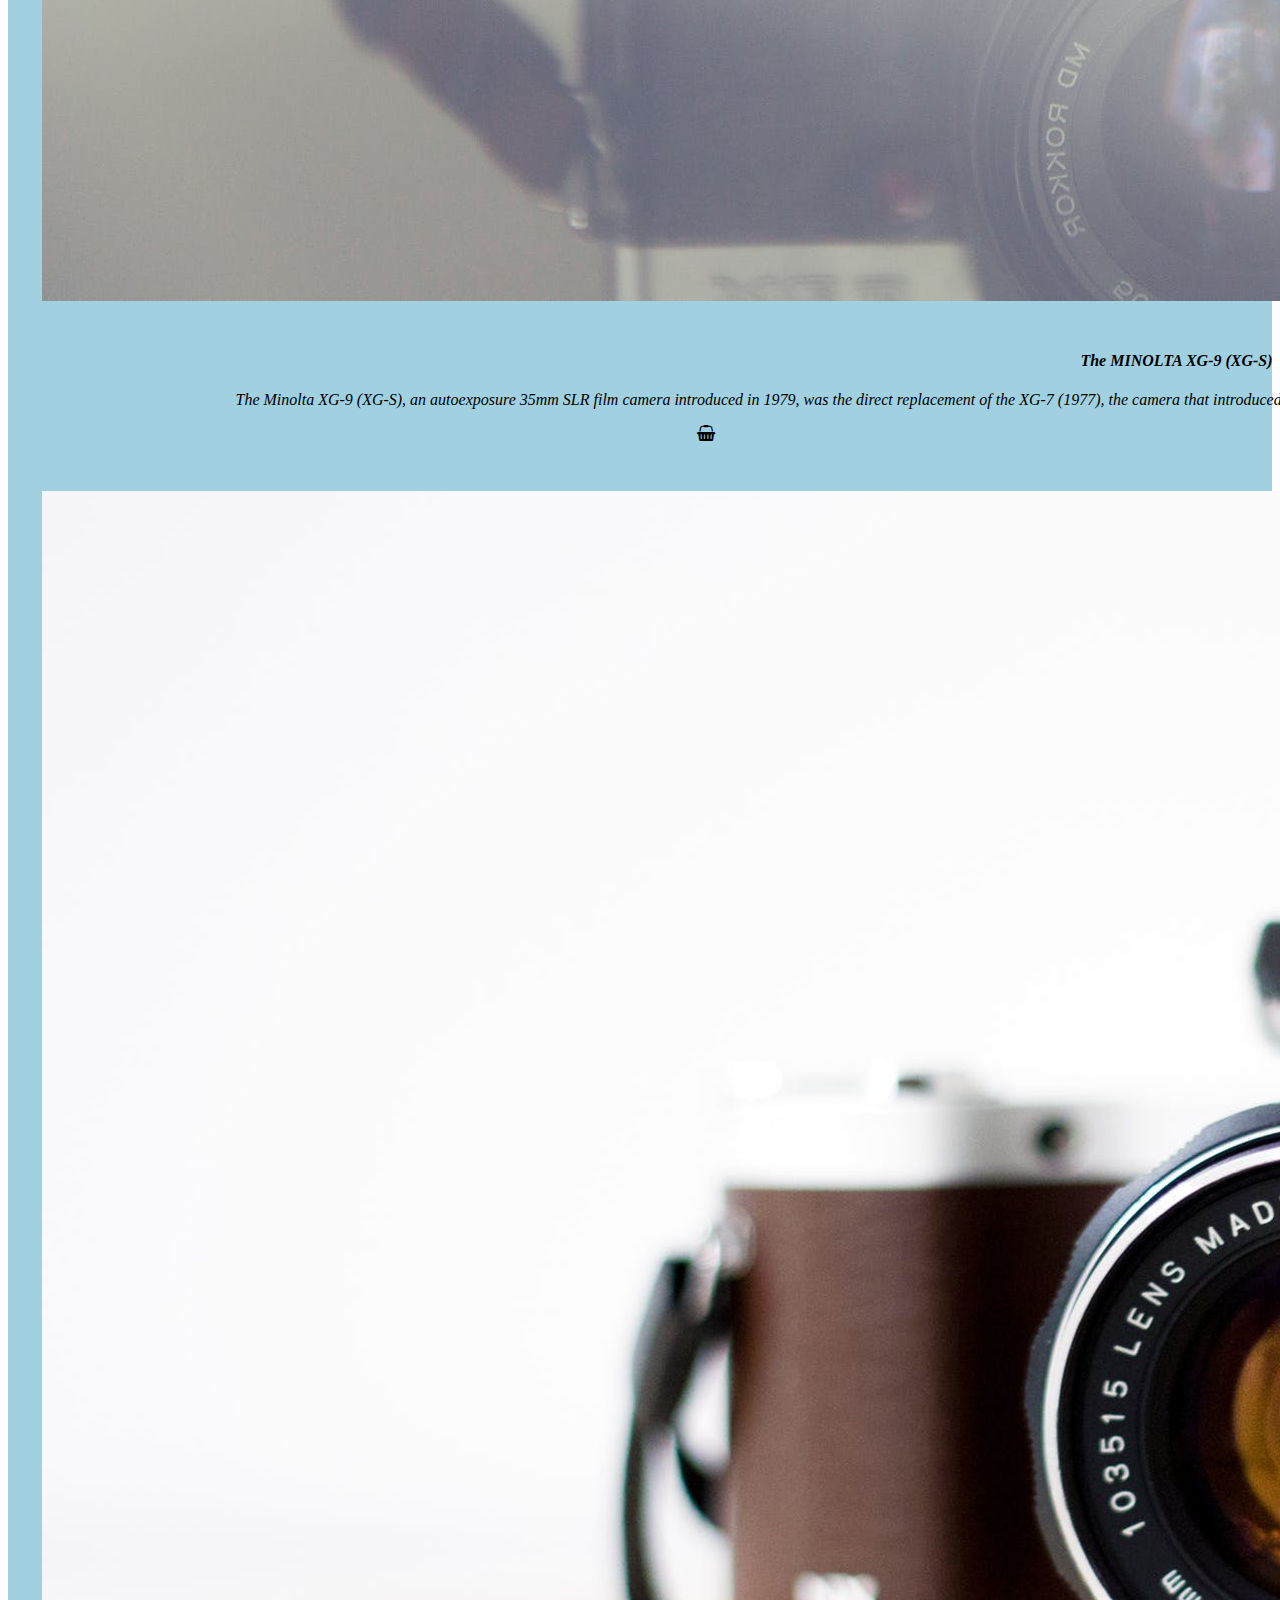
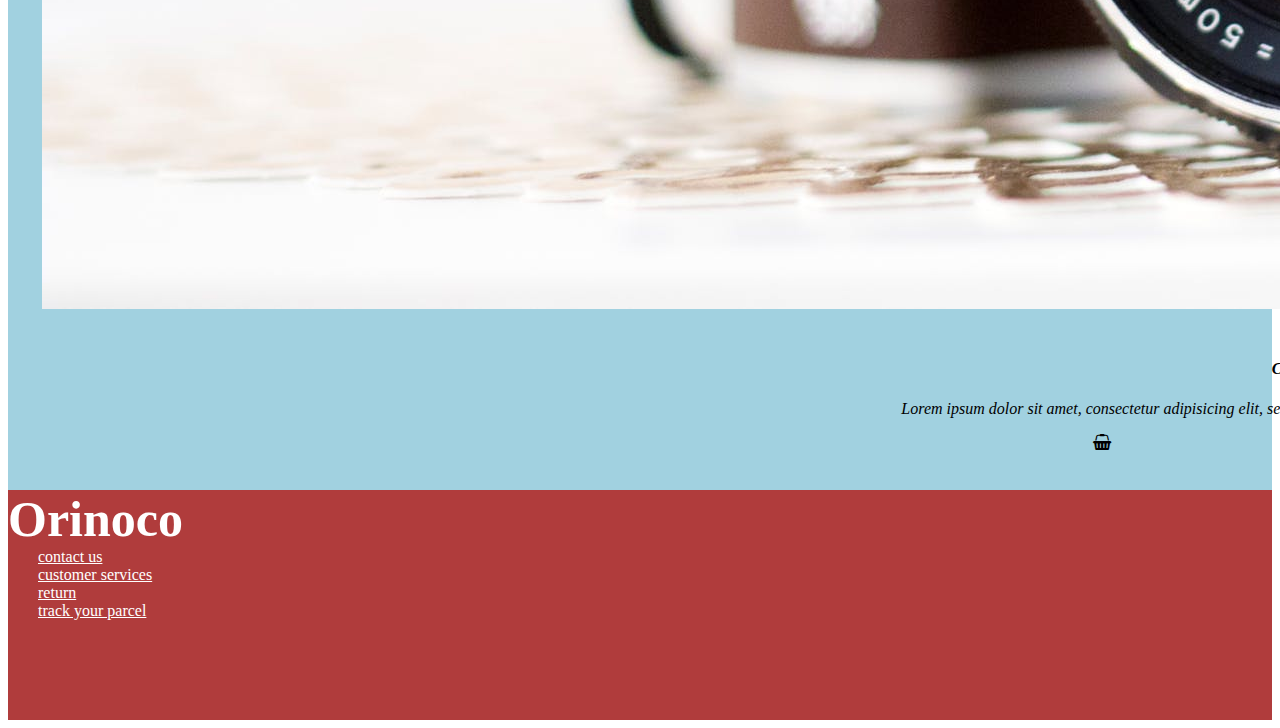
==== commit 14161f9c: "add user icone" ====
--- a/index.html
+++ b/index.html
@@ -8,6 +8,7 @@
     <link rel="stylesheet" href="style.css"> 
     <link rel="stylesheet" href="https://cdnjs.cloudflare.com/ajax/libs/font-awesome/4.7.0/css/font-awesome.min.css">
     <meta name="viewport" content="width=device-width, initial-scale=1.0">
+
     <title>Orinoco</title>
 </head>
 <body>
@@ -20,65 +21,66 @@
         <label for="search">Search:</label>
         <input type="search" id="search" name="search">
         </div>
-    <div class="cart">
-           <i class="fas fa-shopping-cart"></i>
+    <div class="cart/sign">
+        <span class="fa fa-user"></i>
+           <span class="fa fa-shopping-cart"></span>
         </div>
         </div>
         </div>
     </div>
     <div class="camera">
         <div class="V-cam">
-            <img src="image/vcam_1.jpg" alt="Lorem ipsum dolor sit amet, consectetur adipisicing elit, sed do eiusmod tempor incididunt ut labore et dolore magna aliqua." height="150" width="300">
+            <img src="image/vcam_1.jpg" alt="Lorem ipsum dolor sit amet, consectetur adipisicing elit, sed do eiusmod tempor incididunt ut labore et dolore magna aliqua.">
             <div class="description" >
                 <h4>The PRONTOR ZEISS-IKON COLOR-PANTAR 1:2,8/45 </h4>
                 <p>Introduced in the mid 1950s, this was a simple 35mm camera with superb Zeiss build quality.This example is the slightly later version introduced in 1958It is in very good condition with shutter, metering and film advance working correctly and smooth focus operation. The optics are fungus fre</p>
              <div class="options">
-                 <i class="fas fa-shopping-basket"></i>
-                 <i class="fas fa-binoculars"></i>
+                 <span class="fa fa-shopping-basket"></span>
+                 <span class="fa fa-binoculars"></span>
              </div>   
             </div>
         </div>
          <div class="V-cam">
-            <img src="image/vcam_2.jpg" alt="Lorem ipsum dolor sit amet, consectetur adipisicing elit, sed do eiusmod tempor incididunt ut labore et dolore magna aliqua." height="150" width="300">
+            <img src="image/vcam_2.jpg" alt="Lorem ipsum dolor sit amet, consectetur adipisicing elit, sed do eiusmod tempor incididunt ut labore et dolore magna aliqua.">
             <div class="description">
                 <h4>Camera2</h4>
                 <p>Lorem ipsum dolor sit amet, consectetur adipisicing elit, sed do eiusmod tempor incididunt ut labore et dolore magna aliqua.</p>
                 <div class="options">
-                 <i class="fas fa-shopping-basket"></i>
-                 <i class="fas fa-binoculars"></i>
+                 <i class="fa fa-shopping-basket"></i>
+                 <i class="fa fa-binoculars"></i>
             </div>
         </div>
          </div>
          <div class="V-cam">
-            <img src="image/vcam_3.jpg" alt="Lorem ipsum dolor sit amet, consectetur adipisicing elit, sed do eiusmod tempor incididunt ut labore et dolore magna aliqua." height="150" width="300">
+            <img src="image/vcam_3.jpg" alt="Lorem ipsum dolor sit amet, consectetur adipisicing elit, sed do eiusmod tempor incididunt ut labore et dolore magna aliqua.">
             <div class="description">
                 <h4> The EASTMAN KODAK CO.</h4>
                 <p>Vintage Eastman Kodak No. 1A Autographic folding camera Kodak Art Deco Folding Camera Eastman Kodak.Art Deco folding camera by Kodak. Eastman Kodak No. 1A Autographic folding camera. Ready to use or great for display.</p>
                     <div class="options">
-                 <i class="fas fa-shopping-basket"></i>
-                 <i class="fas fa-binoculars"></i>
+                 <i class="fa fa-shopping-basket"></i>
+                 <i class="fa fa-binoculars"></i>
             </div>
             </div>
         </div>
          <div class="V-cam">
-            <img src="image/vcam_4.jpg" alt="Lorem ipsum dolor sit amet, consectetur adipisicing elit, sed do eiusmod tempor incididunt ut labore et dolore magna aliqua." height="150" width="300">
+            <img src="image/vcam_4.jpg" alt="Lorem ipsum dolor sit amet, consectetur adipisicing elit, sed do eiusmod tempor incididunt ut labore et dolore magna aliqua.">
             <div class="description">
                 <h4>The MINOLTA XG-9 (XG-S)</h4>
                 <p>The Minolta XG-9 (XG-S), an autoexposure 35mm SLR film camera introduced in 1979, was the direct replacement of the XG-7 (1977), the camera that introduced the XG-series to the consumer market. ... The metering system is, however, still inactive when the camera is used in manual mode.</p>
                     <div class="options">
-                 <i class="fas fa-shopping-basket"></i>
-                 <i class="fas fa-binoculars"></i>
+                 <i class="fa fa-shopping-basket"></i>
+                 <i class="fa fa-binoculars"></i>
             </div>
             </div>
         </div>
          <div class="V-cam">
-            <img src="image/vcam_5.jpg" alt="Lorem ipsum dolor sit amet, consectetur adipisicing elit, sed do eiusmod tempor incididunt ut labore et dolore magna aliqua." height="150" width="300">
+            <img src="image/vcam_5.jpg" alt="Lorem ipsum dolor sit amet, consectetur adipisicing elit, sed do eiusmod tempor incididunt ut labore et dolore magna aliqua.">
             <div class="description">
                 <h4>Camera5</h4>
                 <p>Lorem ipsum dolor sit amet, consectetur adipisicing elit, sed do eiusmod tempor incididunt ut labore et dolore magna aliqua.</p>
                     <div class="options">
-                 <i class="fas fa-shopping-basket"></i>
-                 <i class="fas fa-binoculars"></i>
+                 <i class="fa fa-shopping-basket"></i>
+                 <i class="fa fa-binoculars"></i>
             </div>
             </div>
         </div>   
@@ -86,11 +88,11 @@
     </div>
     <div class="footer">
         <div class="nav-logo">Orinoco</div>
-       <li><a class="text-color" href="http://contactus.com">contact us</a></li>
-       <li><a class="text-color" href="http://customerservices.com">customer services</a></li>
-       <li><a class="text-color" href="http://return.com">return</a></li>
-       <li><a class="text-color" href="http://trackyourparcel.com">track your parcel</a></li>
+       <a class="text-color" href="http://contactus.com">contact us</a>
+       <a class="text-color" href="http://customerservices.com">customer services</a>
+       <a class="text-color" href="http://return.com">return</a>
+       <a class="text-color" href="http://trackyourparcel.com">track your parcel</a>
     </div>
-    
+    <script src="/js/main.js"></script>
 </body>
 </html>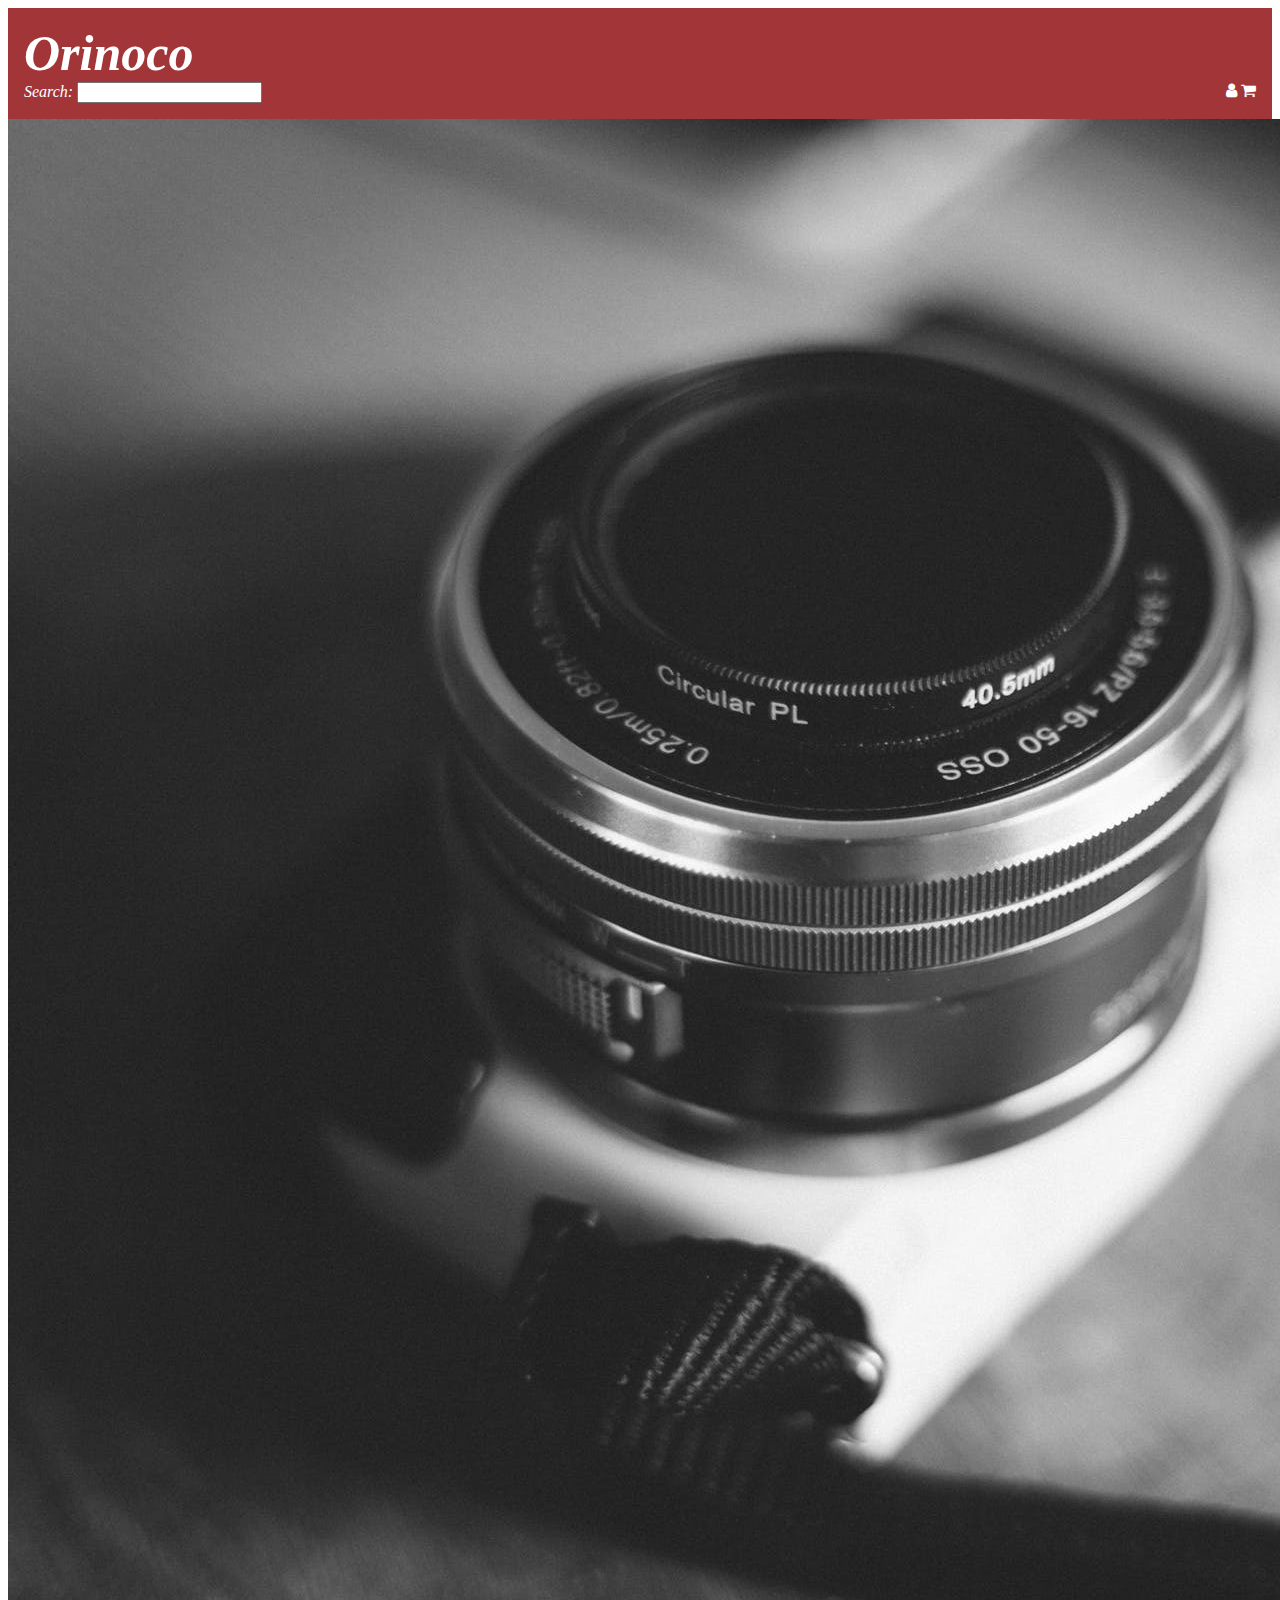
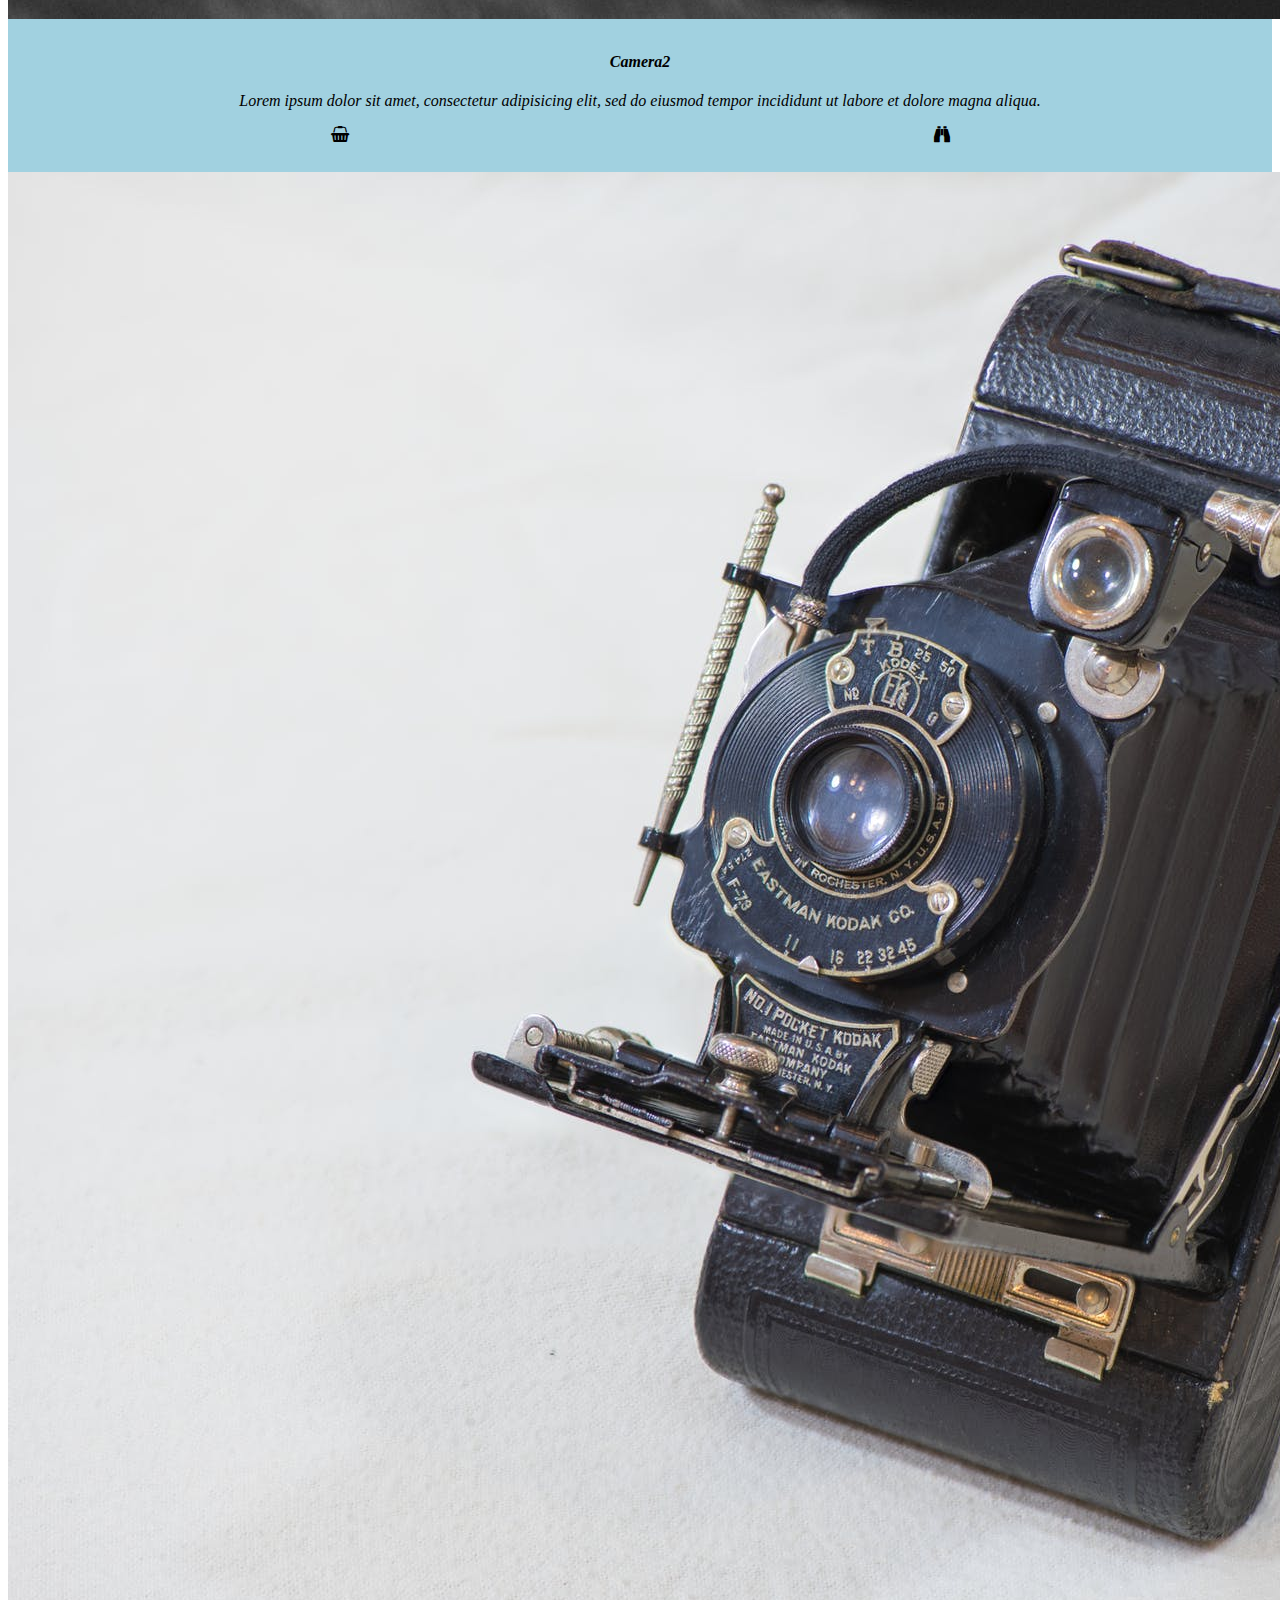
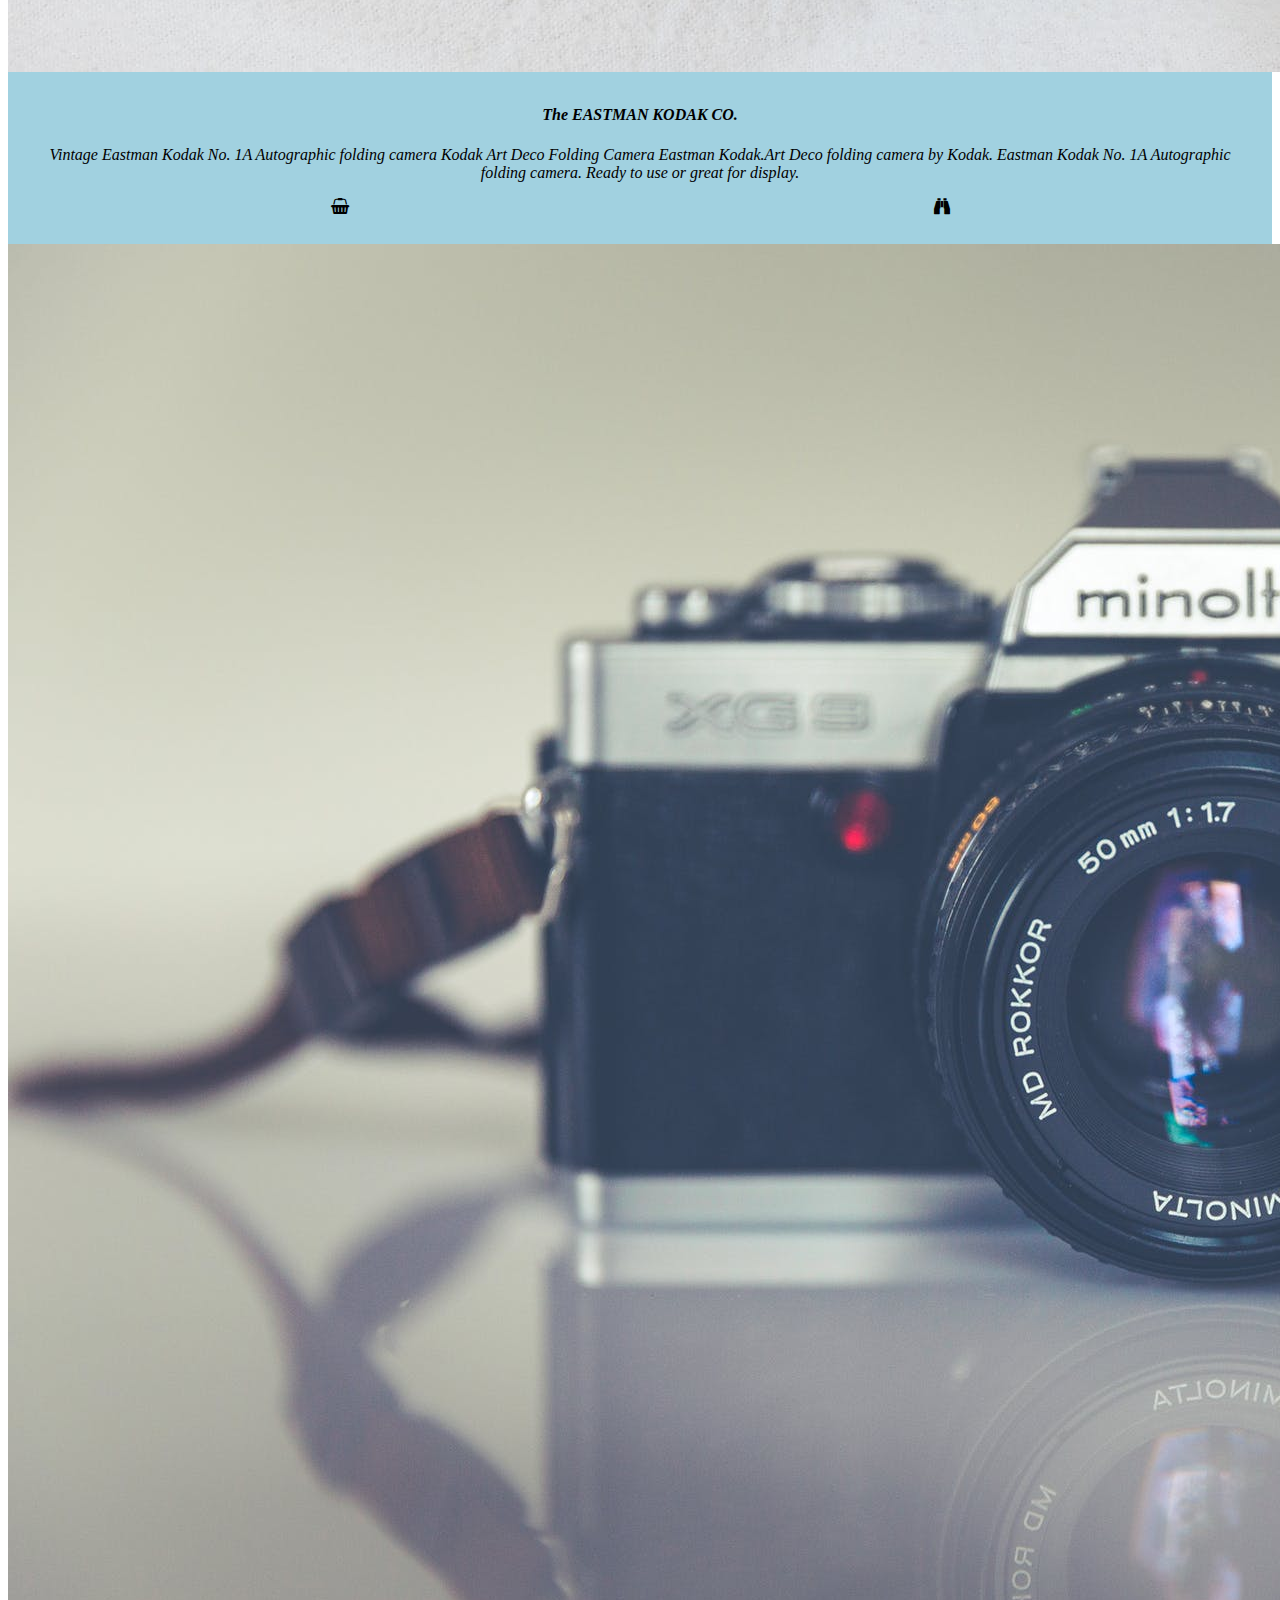
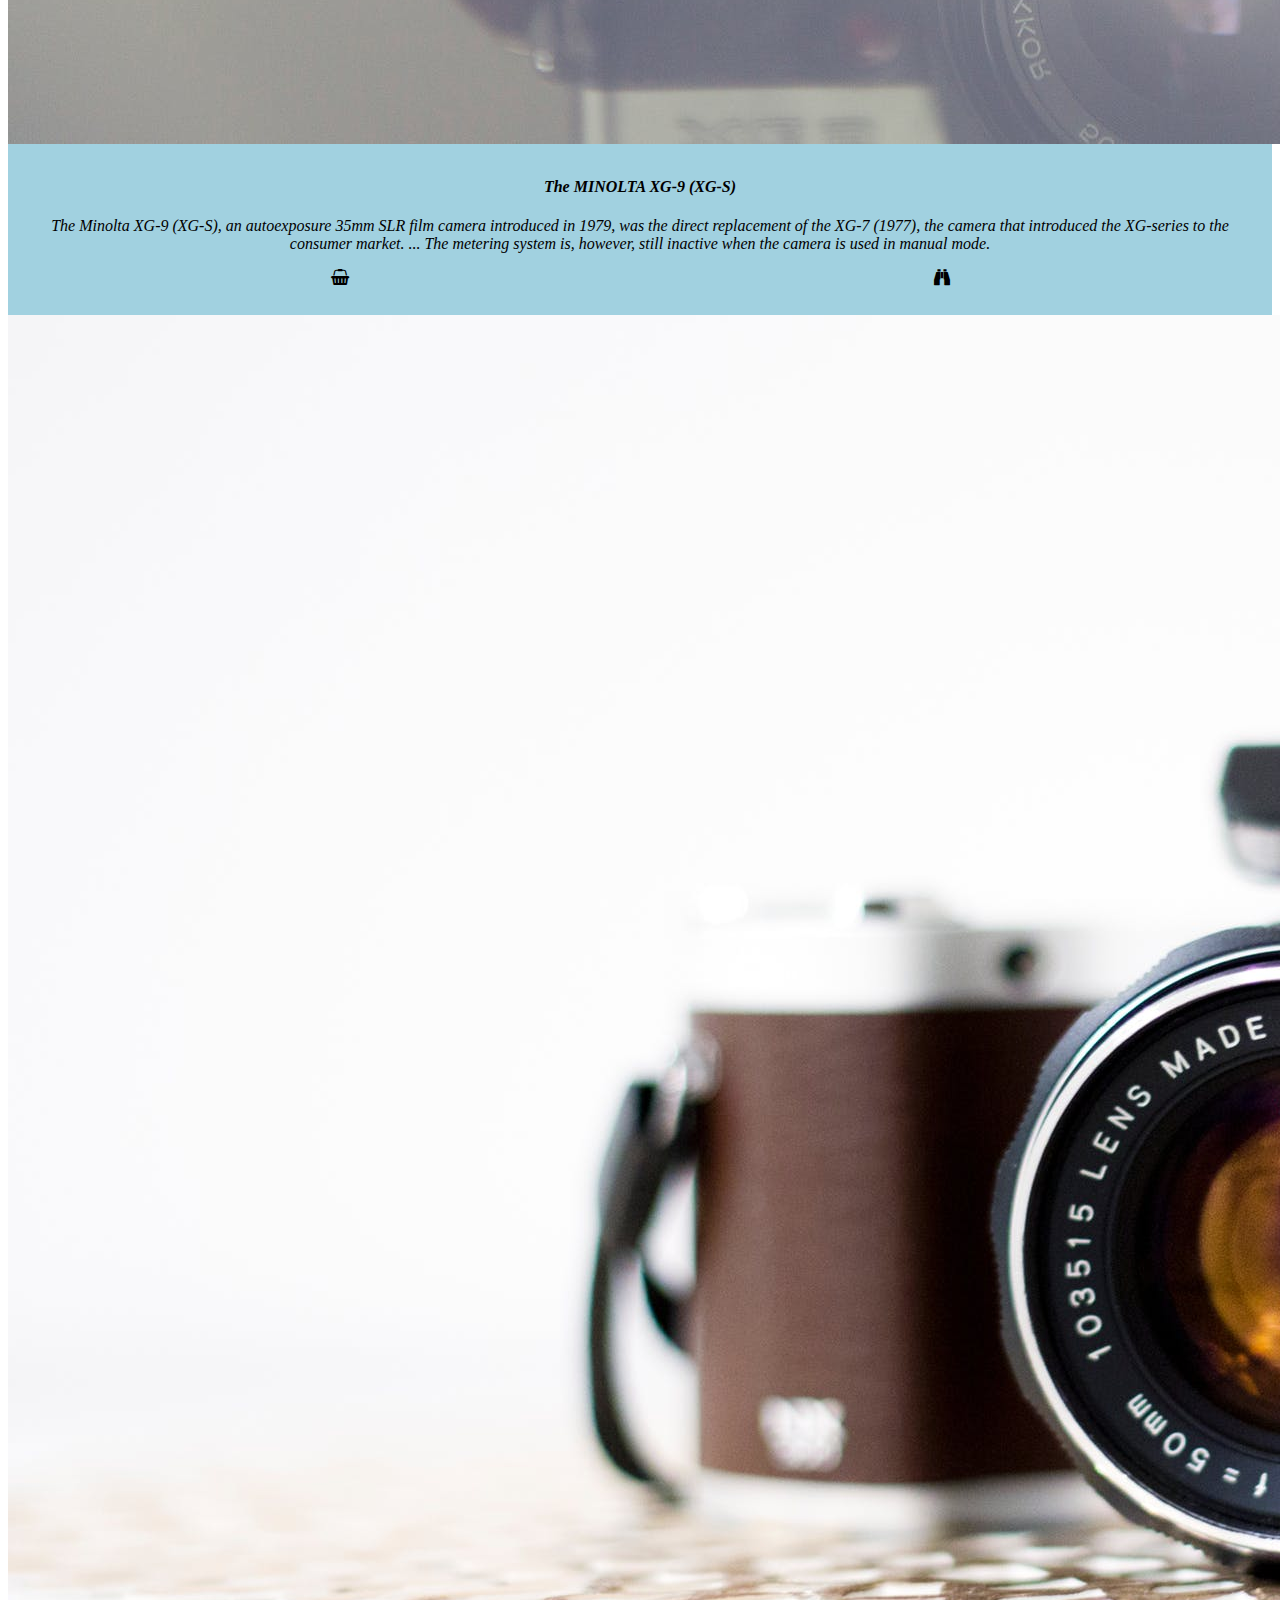
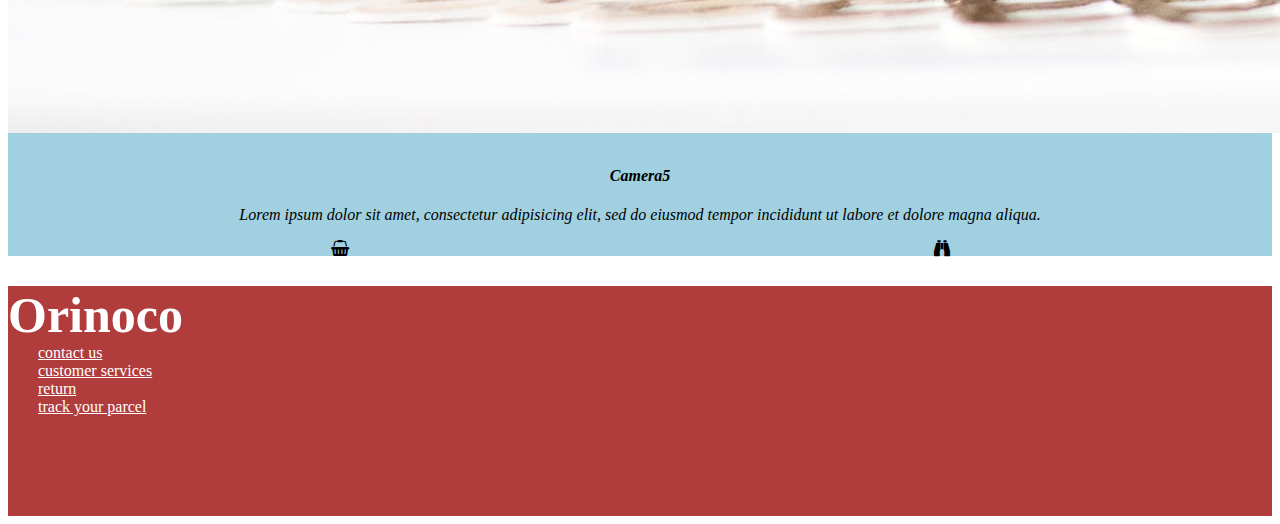
==== commit 8eb9d96a: "coding js code" ====
--- a/index.html
+++ b/index.html
@@ -28,9 +28,9 @@
         </div>
         </div>
     </div>
-    <div class="camera">
-        <div class="V-cam">
-            <img src="image/vcam_1.jpg" alt="Lorem ipsum dolor sit amet, consectetur adipisicing elit, sed do eiusmod tempor incididunt ut labore et dolore magna aliqua.">
+    <div class="Camera">
+        <!-- <div  id ="V-cam" class="V-cam">
+            <img id=""src="image/vcam_1.jpg" alt="Lorem ipsum dolor sit amet, consectetur adipisicing elit, sed do eiusmod tempor incididunt ut labore et dolore magna aliqua.">
             <div class="description" >
                 <h4>The PRONTOR ZEISS-IKON COLOR-PANTAR 1:2,8/45 </h4>
                 <p>Introduced in the mid 1950s, this was a simple 35mm camera with superb Zeiss build quality.This example is the slightly later version introduced in 1958It is in very good condition with shutter, metering and film advance working correctly and smooth focus operation. The optics are fungus fre</p>
@@ -39,7 +39,7 @@
                  <span class="fa fa-binoculars"></span>
              </div>   
             </div>
-        </div>
+        </div> --> 
          <div class="V-cam">
             <img src="image/vcam_2.jpg" alt="Lorem ipsum dolor sit amet, consectetur adipisicing elit, sed do eiusmod tempor incididunt ut labore et dolore magna aliqua.">
             <div class="description">
@@ -86,6 +86,7 @@
         </div>   
     </div>
     </div>
+</div>
     <div class="footer">
         <div class="nav-logo">Orinoco</div>
        <a class="text-color" href="http://contactus.com">contact us</a>
@@ -95,4 +96,4 @@
     </div>
     <script src="/js/main.js"></script>
 </body>
-</html>+</html>
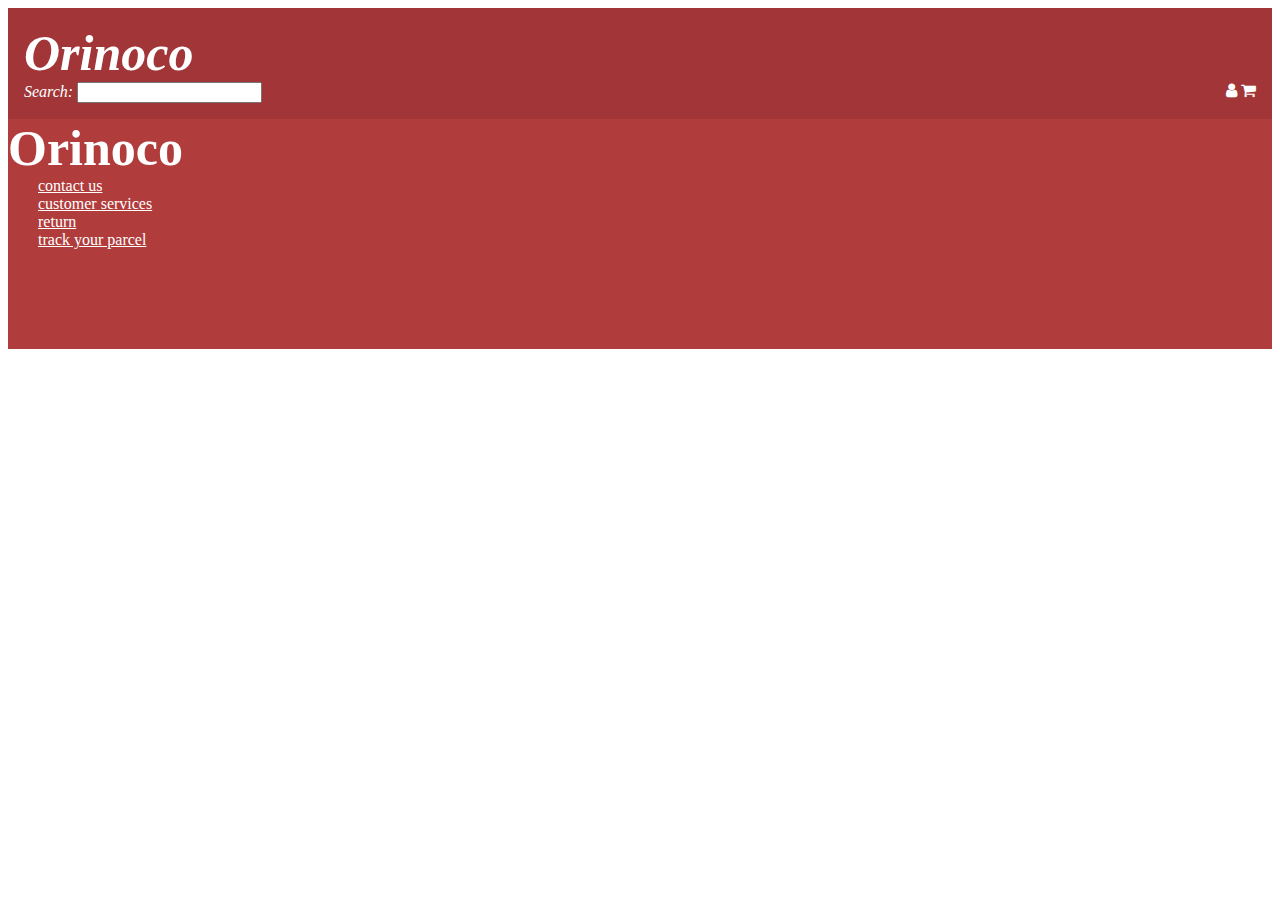
==== commit 6ccb7d87: "create camera1 on js" ====
--- a/index.html
+++ b/index.html
@@ -28,7 +28,7 @@
         </div>
         </div>
     </div>
-    <div class="Camera">
+    <div id ="cameralist" class="Camera">
         <!-- <div  id ="V-cam" class="V-cam">
             <img id=""src="image/vcam_1.jpg" alt="Lorem ipsum dolor sit amet, consectetur adipisicing elit, sed do eiusmod tempor incididunt ut labore et dolore magna aliqua.">
             <div class="description" >
@@ -40,49 +40,7 @@
              </div>   
             </div>
         </div> --> 
-         <div class="V-cam">
-            <img src="image/vcam_2.jpg" alt="Lorem ipsum dolor sit amet, consectetur adipisicing elit, sed do eiusmod tempor incididunt ut labore et dolore magna aliqua.">
-            <div class="description">
-                <h4>Camera2</h4>
-                <p>Lorem ipsum dolor sit amet, consectetur adipisicing elit, sed do eiusmod tempor incididunt ut labore et dolore magna aliqua.</p>
-                <div class="options">
-                 <i class="fa fa-shopping-basket"></i>
-                 <i class="fa fa-binoculars"></i>
-            </div>
-        </div>
-         </div>
-         <div class="V-cam">
-            <img src="image/vcam_3.jpg" alt="Lorem ipsum dolor sit amet, consectetur adipisicing elit, sed do eiusmod tempor incididunt ut labore et dolore magna aliqua.">
-            <div class="description">
-                <h4> The EASTMAN KODAK CO.</h4>
-                <p>Vintage Eastman Kodak No. 1A Autographic folding camera Kodak Art Deco Folding Camera Eastman Kodak.Art Deco folding camera by Kodak. Eastman Kodak No. 1A Autographic folding camera. Ready to use or great for display.</p>
-                    <div class="options">
-                 <i class="fa fa-shopping-basket"></i>
-                 <i class="fa fa-binoculars"></i>
-            </div>
-            </div>
-        </div>
-         <div class="V-cam">
-            <img src="image/vcam_4.jpg" alt="Lorem ipsum dolor sit amet, consectetur adipisicing elit, sed do eiusmod tempor incididunt ut labore et dolore magna aliqua.">
-            <div class="description">
-                <h4>The MINOLTA XG-9 (XG-S)</h4>
-                <p>The Minolta XG-9 (XG-S), an autoexposure 35mm SLR film camera introduced in 1979, was the direct replacement of the XG-7 (1977), the camera that introduced the XG-series to the consumer market. ... The metering system is, however, still inactive when the camera is used in manual mode.</p>
-                    <div class="options">
-                 <i class="fa fa-shopping-basket"></i>
-                 <i class="fa fa-binoculars"></i>
-            </div>
-            </div>
-        </div>
-         <div class="V-cam">
-            <img src="image/vcam_5.jpg" alt="Lorem ipsum dolor sit amet, consectetur adipisicing elit, sed do eiusmod tempor incididunt ut labore et dolore magna aliqua.">
-            <div class="description">
-                <h4>Camera5</h4>
-                <p>Lorem ipsum dolor sit amet, consectetur adipisicing elit, sed do eiusmod tempor incididunt ut labore et dolore magna aliqua.</p>
-                    <div class="options">
-                 <i class="fa fa-shopping-basket"></i>
-                 <i class="fa fa-binoculars"></i>
-            </div>
-            </div>
+  
         </div>   
     </div>
     </div>
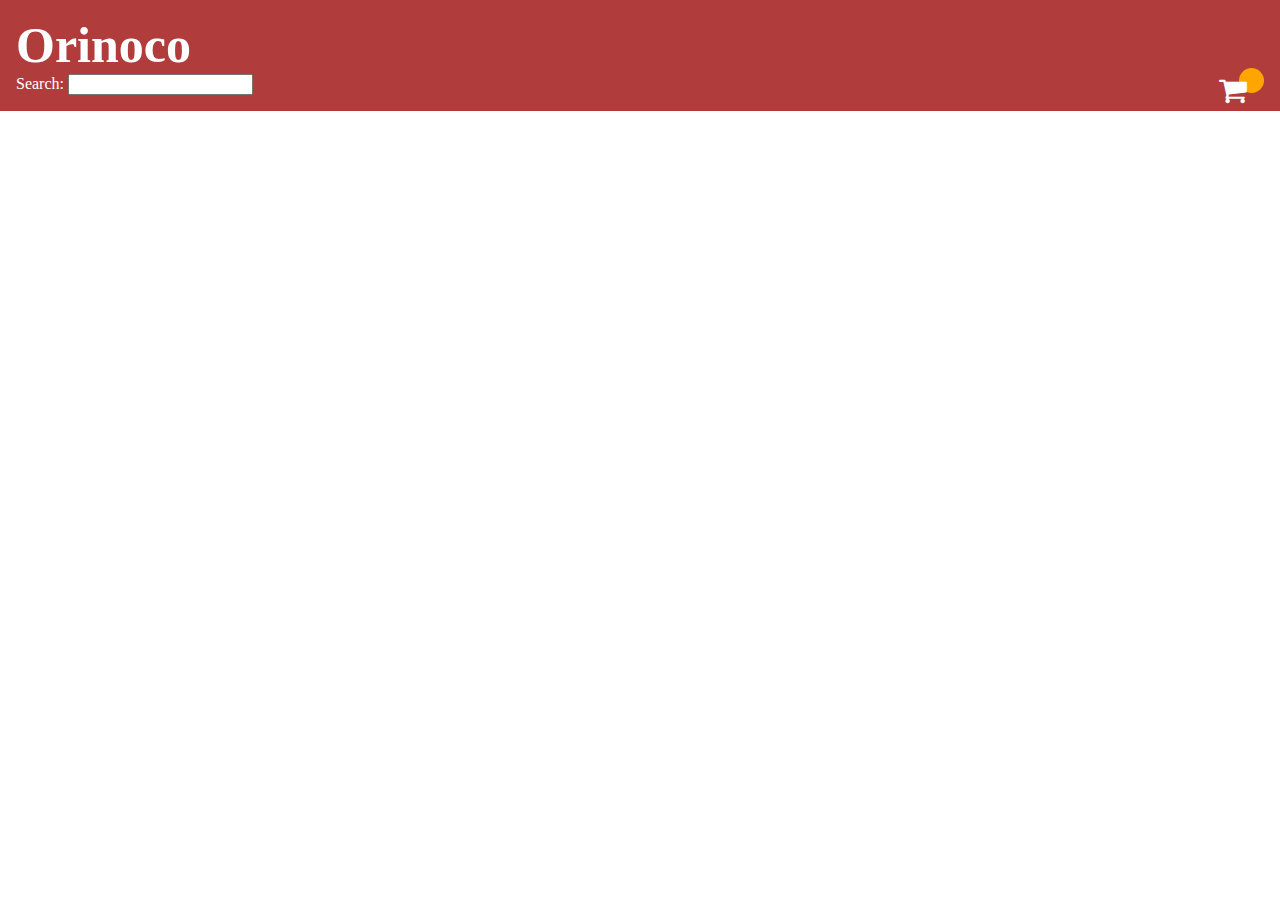
==== commit 2261808b: "check validation" ====
--- a/index.html
+++ b/index.html
@@ -21,30 +21,17 @@
         <label for="search">Search:</label>
         <input type="search" id="search" name="search">
         </div>
-    <div class="cart/sign">
-        <span class="fa fa-user"></i>
-           <span class="fa fa-shopping-cart"></span>
+    <div class="cart">
+           <span class="fa fa-shopping-cart" id="carticon"><a href="cart.html"></a></span>
+            <div id="cartsize"></div>
         </div>
         </div>
         </div>
     </div>
     <div id ="cameralist" class="Camera">
-        <!-- <div  id ="V-cam" class="V-cam">
-            <img id=""src="image/vcam_1.jpg" alt="Lorem ipsum dolor sit amet, consectetur adipisicing elit, sed do eiusmod tempor incididunt ut labore et dolore magna aliqua.">
-            <div class="description" >
-                <h4>The PRONTOR ZEISS-IKON COLOR-PANTAR 1:2,8/45 </h4>
-                <p>Introduced in the mid 1950s, this was a simple 35mm camera with superb Zeiss build quality.This example is the slightly later version introduced in 1958It is in very good condition with shutter, metering and film advance working correctly and smooth focus operation. The optics are fungus fre</p>
-             <div class="options">
-                 <span class="fa fa-shopping-basket"></span>
-                 <span class="fa fa-binoculars"></span>
-             </div>   
-            </div>
-        </div> --> 
-  
         </div>   
     </div>
-    </div>
-</div>
+    
     <div class="footer">
         <div class="nav-logo">Orinoco</div>
        <a class="text-color" href="http://contactus.com">contact us</a>
--- a/style.css
+++ b/style.css
@@ -1,7 +1,9 @@
 .mainpage {
-    background-color: rgb(161, 209, 224);
-    font-style: italic;
-   
+    background-color: white;
+
+}
+body{
+    margin: 0 auto;
 }
 .header{
     background-color: rgba(160, 21, 21, 0.836);
@@ -16,13 +18,14 @@
     align-content: center;
     justify-content:space-between; 
 }
-.nav-logo{
+a.nav-logo,.nav-logo{
     color: white;
     font-weight: bold;
-    font-family:fantasy;
+    font-family:fantasy !important;
     font-size: 50px;
     margin-right:60px;
     align-items: flex-start;
+    text-decoration: none !important
 }
 .nav-search{
   background-color: #fafafa;
@@ -33,24 +36,68 @@
   padding: 10px 14px;
   margin-right: 200px;
   text-decoration: none;
-  font-size: 17px;
+  font-size: 30px;
   /* align-items: flex-end; */
 }
 .cart{
     color:white ;
-}
-.camera{
-    display: flex;
-    flex-direction: column;
-    align-items: flex-start;
-    padding-left: 1.5em;
-}
+    font-size: 30px;
+    z-index: 100;
+}
+.cart span{
+     z-index: -100;
+}
+#cartsize {
+    color:black;
+    font-size: 20px;
+    margin-top: -2em;
+    margin-left: 1em;
+    background-color: orange;
+    height: 25px;
+    width: 25px;
+    border-radius: 50%;
+    text-align: center;
+    z-index: 1000000;
+}
+.V-cam > img{
+ margin: 0 auto;
+ height: auto;
+ width: 100%;
+ border-top-left-radius: 25px ;
+  border-top-right-radius: 25px ;
+  
+  
+
+}
+.Camera{
+    display: flex;
+    flex-direction: row;
+    justify-content: center;
+    flex-wrap: wrap;
+ }
+ .V-cam {
+     text-align: center;
+     padding-bottom: 15px;
+     border: 2px solid black;
+     padding: 3px;
+     border-radius: 5%;
+     margin: 5px;
+
+
+ }
 .camera .V-cam {
     display: flex;
     flex-direction: column;
     align-content: center;
     justify-content:space-between;
-    margin: 10px;
+    margin: 10px auto;
+    border-bottom: 1px white solid;
+}
+.V-cam .icons {
+    display: flex;
+    flex-direction:row;
+    justify-content: space-around;
+    align-items: center;
 }
 .description {
     margin: 30px;
@@ -59,13 +106,17 @@
 }
 .options{
     display: flex;
-    flex: row;
+    flex-direction: row;
     align-items: center;
     justify-content:space-around;
 }
 .footer {
+    display: none;
     background-color: rgba(160, 21, 21, 0.836);
-    height: 230px;
+   /* padding: 15px ; */
+   position: absolute;
+   width: 100%;
+   bottom: 0;
 }
 .footer a {
     display: flex;
@@ -74,4 +125,218 @@
     margin-left: 20px;
     color: white;
     margin-left: 30px;
-}+}
+
+.Detailimage {
+ display: flex;
+    flex-direction: column;
+    align-content: center;
+    justify-content:space-between;
+    width: 260px;
+    height: 180px;
+    
+}
+ .descriptions {
+   display: flex;
+   flex-direction: column;
+   justify-content: space-between;
+   margin: 15px;
+ }
+  .basketicon {
+justify-content: right;
+color: darkorange !important ;
+font-size: 50px !important ;
+  }
+.cartsum {
+    display: flex;
+    flex-direction:column;
+    margin-left: 15px;
+    padding-top:10px;
+    height: 100%;
+}
+#cart-order {
+    margin: 10px;
+}
+.totalsummary {
+background-color: rgb(27, 231, 8);
+ font-size: 30px;
+ text-align: right;
+ justify-content: flex-end;
+ padding:10px;
+ margin-right: 15px;
+}
+.cartsum h1 button{
+    display: inline-flex;
+    flex-direction: row;
+    justify-content: space-between;
+}
+
+.cartsum h5 {
+    font-size: 25px;
+}
+.proceed {
+    background-color:rgba(255, 155, 5, 0.961);
+    width: 150px;
+    height: 50px;
+    border-radius: 17%;
+    margin: 25px;
+    position: relative;
+    border: 3px solid black;
+    align-items: center;
+    justify-items: center;
+    margin-left: 250px;
+}
+
+.alignitems, .heading {
+ display: flex;
+ flex-direction: row;
+ align-items: center;
+ justify-content: space-evenly;
+ text-align: left;
+font-size:  1rem;
+flex-wrap: wrap;
+margin-right: 25px;
+
+}
+.alignitems > span , .heading > span{
+    align-self: flex-start;
+    width:calc(20% - 5px) ;
+    margin-right: 5px;
+}
+.heading > span{
+    font-weight: bold;
+}
+.alignitems :nth-last-child(1), .heading :nth-last-child(1){
+    align-self: flex-end;
+    text-align: center;
+}
+.alignitems :nth-child(3){
+    text-align: center;
+}
+#submit {
+background-color: rgb(248, 196, 177);
+color:black;
+font-size: 13px;
+text-align: center;
+border-radius: 5px;
+}
+.orderc {
+background-color: white;
+}
+#orderid {
+    font-size: x-large;
+    font-family:'Franklin Gothic Medium', 'Arial Narrow', Arial, sans-serif;
+    color: blueviolet;
+}
+/* small device  */
+@media screen  and (max-width: 678px)  {
+     .V-cam{
+        border: 1px solid gray;
+        border-radius: 25px;
+        display: inline-block;
+        width: 95%;
+        align-self: center;
+        margin: 30px auto;
+        justify-content: center;
+        padding: 0 ;
+        padding-bottom: 5px;
+    }
+    #detaillist {
+    
+    border-radius: 25px;
+    display:flex;
+    flex-direction: column;
+    width: 90%;
+    align-self: center;
+    margin: 30px auto;
+    margin-bottom: 5px ;
+    justify-content: center;
+    padding: 0;
+    padding-bottom: 10px;
+
+}
+.Detailimage  {
+    width: 100%;
+    height: 100%;
+} 
+.orderc {
+background-color:white;
+padding: 70px;
+align-items: center;
+}}
+
+
+/* medium device  */
+@media screen and (min-width: 679px) and (max-width: 1023px)  {
+    .V-cam{
+        border: 1px solid gray;
+        border-radius: 10%;
+        display: inline-block;
+        width: 45%;
+        align-items: center;
+        margin: 10px;
+        justify-content: space-evenly;
+        padding: 0 0 5px 0; 
+    }
+     #detaillist {
+    border: 1px solid gray;
+    border-radius: 25px;
+    display:flex;
+    flex-direction: row;
+    width: 95%;
+    align-self: center;
+   margin: 15px auto;
+    justify-content: center;
+    padding: 0 ;
+}
+.Detailimage  {
+    border-top-left-radius: 25px;
+    border-bottom-left-radius: 25px;
+    height: 100%;
+    width: 500px;
+}
+.orderc {
+background-color:white;
+padding: 65px;
+font-weight: 700;
+align-items: center;
+}}
+/* large device */
+@media screen and (min-width: 1024px) {
+    .V-cam{
+         border: 1px solid gray;
+        border-radius: 25px;
+        display: inline-block;
+        width: 20%;
+        align-items: center;
+        margin: 10px;
+        justify-content: space-evenly;
+        align-content:flex-end;
+        padding: 0 0 5px 0;
+    }
+     #detaillist {
+    border: 1px solid gray;
+    border-radius: 25px;
+    display:flex;
+    flex-direction: row;
+    width: 95%;
+    height: 600px;
+    align-self: center;
+   margin: 15px auto;
+    justify-content: center;
+    padding: 0 ;
+}
+.Detailimage  {
+    border-top-left-radius: 25px;
+    border-bottom-left-radius: 25px;
+    height: 100%;
+    width: 700px;
+}
+.orderc {
+    display: flex;
+    flex-direction: column;
+    padding: 50px;
+    font-weight:bolder;
+    font-size: 30px;
+    align-items: center;
+}}